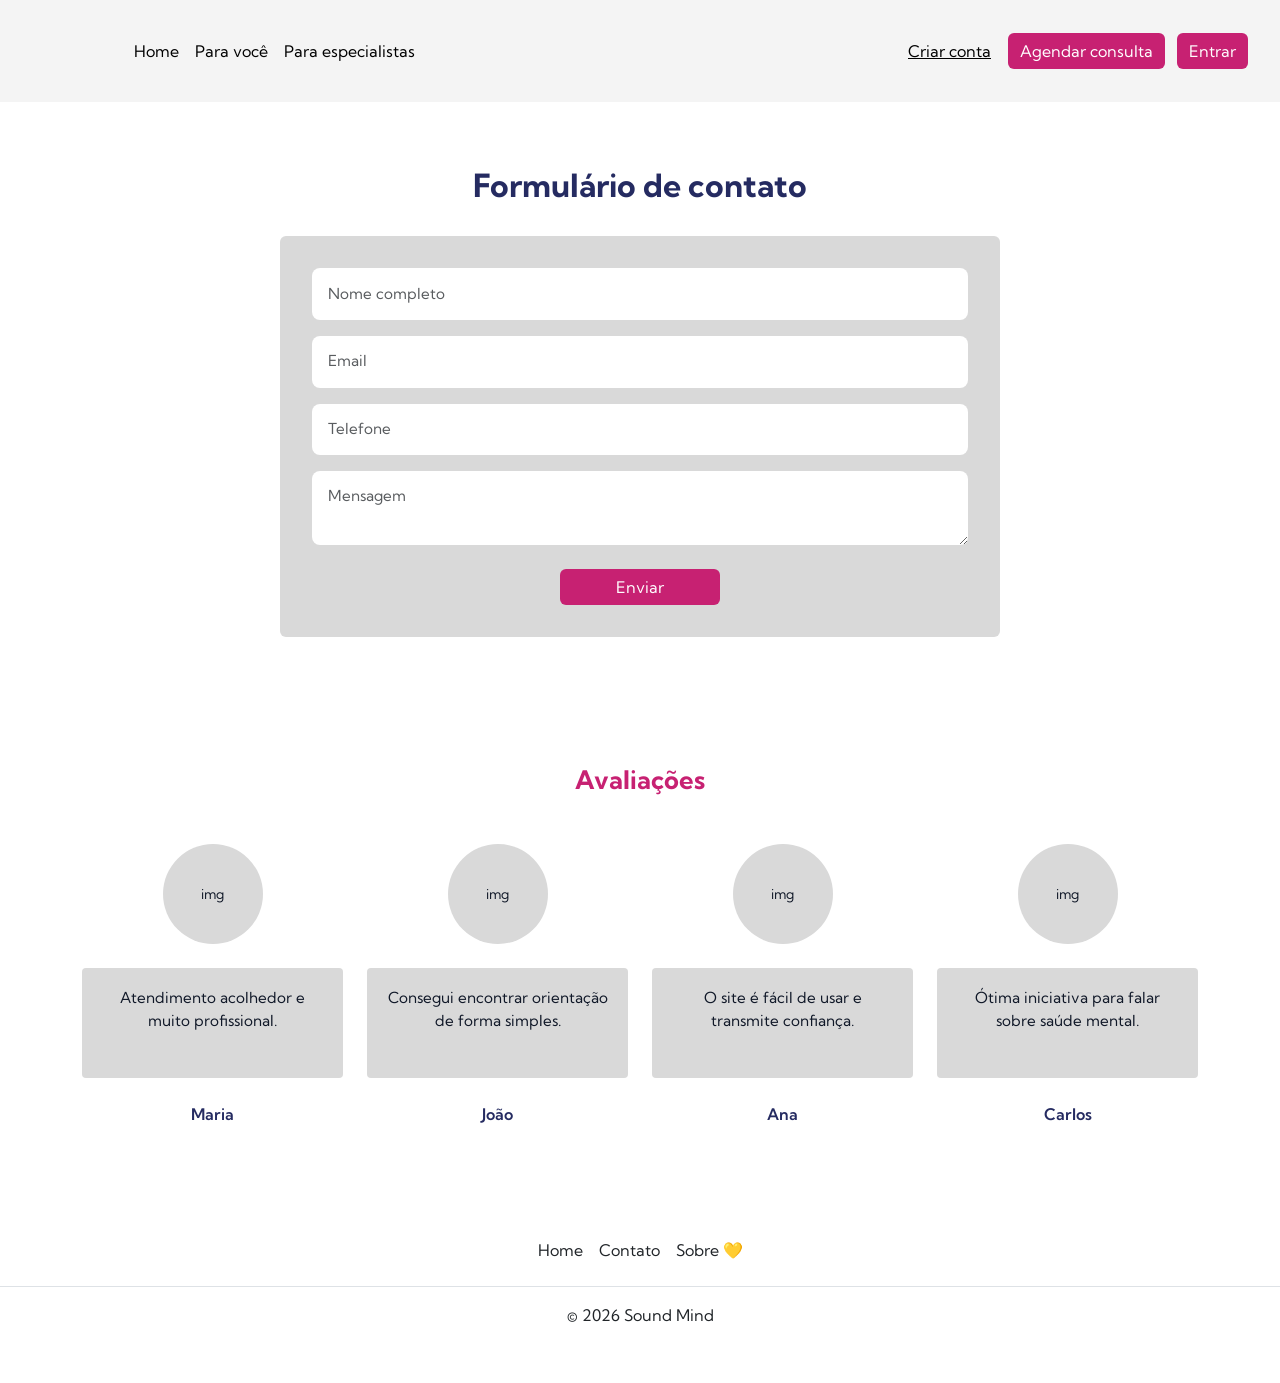
==== contato.html @ a95d84c9 "Adiciona e corrige caminho das imagens - header e index" ====
<!DOCTYPE html>
<html lang="pt-br">

<head>
    <meta charset="UTF-8">
    <meta name="viewport" content="width=device-width, initial-scale=1.0">
    <title>Contato | Sound Mind</title>

    <link rel="stylesheet" href="css/style.css">
    <link rel="stylesheet" href="css/reset-root.css">
    <link rel="stylesheet" href="css/media-queries.css" media="(max-width:1400px)">
    <link rel="preconnect" href="https://fonts.googleapis.com">
    <link rel="preconnect" href="https://fonts.gstatic.com" crossorigin>
    <link href="https://fonts.googleapis.com/css2?family=Kumbh+Sans:wght,YOPQ@100..900,300&display=swap"
        rel="stylesheet">

    <link href="https://cdn.jsdelivr.net/npm/bootstrap@5.3.8/dist/css/bootstrap.min.css" rel="stylesheet"
        integrity="sha384-sRIl4kxILFvY47J16cr9ZwB07vP4J8+LH7qKQnuqkuIAvNWLzeN8tE5YBujZqJLB" crossorigin="anonymous">
</head>

<body>

    <header class="p-0">
        <div>
            <nav class="d-block d-lg-none nav-mobile navbar navbar-expand-lg" aria-label="Eleventh navbar example">
                <div class="container-fluid">
                    <a href="/" class="d-flex align-items-center mb-2 mb-lg-0 text-dark ">
                        <svg class="bi me-2" width="110" height="72" role="img" aria-label="Bootstrap">
                            <use xlink:href="images\logo-sound-mind.svg"></use>
                        </svg>
                    </a>
                    <button class="navbar-toggler" type="button" data-bs-toggle="collapse"
                        data-bs-target="#navbarsExample09" aria-controls="navbarsExample09" aria-expanded="false"
                        aria-label="Toggle navigation">
                        <span class="navbar-toggler-icon"></span>
                    </button>
                    <div class="collapse navbar-collapse" id="navbarsExample09">
                        <ul class="navbar-nav me-auto mb-2 mb-lg-0">
                            <li class="nav-item">
                                <a class="nav-link active" aria-current="page" href="#">Home</a>
                            </li>
                            <li class="nav-item"><a class="nav-link" href="#">Para você</a></li>
                            <li class="nav-item">
                                <a class="nav-link" aria-disabled="true">Para
                                    especialistas</a>
                            </li>
                            <div class="navbar-nav g-5">
                                <li class="nav-item">
                                    <button class="nav-link">Criar conta
                                    </button>
                                </li>
                                <li class="nav-item">
                                    <button class="nav-link">Agendar consulta
                                    </button>
                                </li>
                                <li class="nav-item">
                                    <button class="nav-link">Entrar
                                    </button>
                                </li>
                            </div>

                        </ul>
                    </div>
                </div>
            </nav>
            <div class="nav-dsk p-2 justify-content-lg-start">
                <a href="/" class="d-flex align-items-center mb-2 mb-lg-0 text-dark text-decoration-underline">
                    <svg class="bi me-2" width="110" height="72" role="img" aria-label="Bootstrap">
                        <use xlink:href="images\logo-sound-mind.svg"></use>
                    </svg>
                </a>
                <ul class="nav col-12 col-lg-auto me-lg-auto mb-2 justify-content-center mb-md-0">
                    <li><a href="index.html" class="nav-link px-2 text-black link-custom">Home</a></li>
                    <li><a href="sobre.html" class="nav-link px-2 text-black link-custom">Para você</a></li>
                    <li><a href="perfil-profissional.html" class="nav-link px-2 text-black link-custom">Para
                            especialistas</a></li>
                </ul>
                <div class="text-end p-4">
                    <button type="button" class="btn btn-link text-black link-custom">Criar conta</button>
                    <button type="button" class="btn btn-primary me-2 btn-custom">
                        Agendar consulta
                    </button>
                    <button type="button" class="btn btn-primary btn-custom">Entrar</button>
                </div>
            </div>
        </div>
    </header>

    <main>

        <section id="formulario-contato" class="contato-section">
            <div class="container">

                <h1 class="titulo-contato">
                    Formulário de contato
                </h1>

                <div class="formulario-contato">
                    <form>
                        <input type="text" class="form-control" placeholder="Nome completo" required>

                        <input type="email" class="form-control" placeholder="Email" required>

                        <input type="tel" class="form-control" placeholder="Telefone">

                        <textarea class="form-control" placeholder="Mensagem" required></textarea>

                        <button type="submit" class="btn btn-primary btn-custom">
                            Enviar
                        </button>
                    </form>
                </div>

            </div>
        </section>

        <section class="avaliacoes-section">
            <div class="container">

                <h2 class="titulo-avaliacoes">
                    Avaliações
                </h2>

                <div class="row g-4">

                    <div class="col-12 col-md-6 col-lg-3">
                        <div class="avaliacao-card">
                            <div class="avaliacao-img">img</div>
                            <p>
                                Atendimento acolhedor e muito profissional.
                            </p>
                            <span>Maria</span>
                        </div>
                    </div>

                    <div class="col-12 col-md-6 col-lg-3">
                        <div class="avaliacao-card">
                            <div class="avaliacao-img">img</div>
                            <p>
                                Consegui encontrar orientação de forma simples.
                            </p>
                            <span>João</span>
                        </div>
                    </div>

                    <div class="col-12 col-md-6 col-lg-3">
                        <div class="avaliacao-card">
                            <div class="avaliacao-img">img</div>
                            <p>
                                O site é fácil de usar e transmite confiança.
                            </p>
                            <span>Ana</span>
                        </div>
                    </div>

                    <div class="col-12 col-md-6 col-lg-3">
                        <div class="avaliacao-card">
                            <div class="avaliacao-img">img</div>
                            <p>
                                Ótima iniciativa para falar sobre saúde mental.
                            </p>
                            <span>Carlos</span>
                        </div>
                    </div>

                </div>

            </div>
        </section>

    </main>

    <footer class="py-3 my-4">
        <ul class="nav justify-content-center border-bottom pb-3 mb-3">
            <li class="nav-item">
                <a href="index.html" class="nav-link px-2 text-dark">
                    Home
                </a>
            </li>

            <li class="nav-item">
                <a href="contato.html" class="nav-link px-2 text-dark">
                    Contato
                </a>
            </li>

            <li class="nav-item">
                <a href="sobre.html" class="nav-link px-2 text-dark">
                    Sobre 💛
                </a>
            </li>
        </ul>

        <p class="text-center text-dark">
            &copy; 2026 Sound Mind
        </p>
    </footer>

    <!-- não editar - bootstrap -->
    <script src="https://cdn.jsdelivr.net/npm/bootstrap@5.3.8/dist/js/bootstrap.bundle.min.js"
        integrity="sha384-FKyoEForCGlyvwx9Hj09JcYn3nv7wiPVlz7YYwJrWVcXK/BmnVDxM+D2scQbITxI"
        crossorigin="anonymous"></script>

</body>

</html>
---- css/style.css ----
@import "reset-root.css";

/* INICIO HEADER */

header{
  background-color: var(--cor-fundo);
}

.nav-mobile{
  position: none !important;
  background-color: var(--cor-fundo);

}

.nav-dsk{
  display: flex;
  flex-direction: row;
  flex-wrap: wrap;
  align-items: center;
}
.link-custom:hover{
  color: var(--cor-principal) !important;
  font-weight:500;
  transition: color 0.3s ease-in-out;
  transform: 0.3s ease-in-out;
}

.btn-custom {
  background-color: var(--cor-principal) !important;
  border: var(--cor-principal) !important;
}

.btn-custom:hover{
  background-color: var(--cor-destaque) !important;
}

/* FIM HEADER */

/* INICIO BANNER - INDEX */

.banner-custom{
  background-color: var(--cor-fundo) !important;
}
.banner-custom-text{
  margin-top: 15rem;
  margin-left: 15rem;
}

#image-banner-custom-pequena{
  display: none ;
}

#image-banner-custom-media{
  display: none;
}
 #image-banner-custom{
   margin-right: 5rem;
}

.banner-custom-dsk{
  display: flex;
  flex-direction: column;
  align-items: center;
}
.banner-custom-p{
  display: none;
}


#image-banner-custom{
    width:750px;
    height: 690px;
}

/* m - 529 e 524 */
/* p - 314 e 309 */
/* variação proporcional 38 e 26 */


/* FIM BANNER - INDEX */

/* INICIO FILTROS - INDEX */

.h2-filter-custom{
  color: var(--cor-destaque);

}
.filter-custom{
  color: var(--cor-texto) !important;
}

.filter-custom-fxetaria{
  margin-left: 46%;
  color: var(--cor-destaque);
}

/* FIM FILTROS - INDEX */

/* INÍCIO CARROSSEL - INDEX */

.card-custom{
    border-style: none !important;
}

.carrossel-bloco{
    display: flex;
    flex-direction: row;
    justify-content: center;
    gap: 4rem;
}

.carrossel-custom{
  width: 95% !important;
  position: relative !important;
}
.carousel-control-prev-icon {
  position: absolute;
  background-image: url("data:image/svg+xml,%3csvg xmlns='http://www.w3.org/2000/svg' viewBox='0 0 16 16' fill='%252B61'%3e%3cpath d='M11.354 1.646a.5.5 0 0 1 0 .708L5.707 8l5.647 5.646a.5.5 0 0 1-.708.708l-6-6a.5.5 0 0 1 0-.708l6-6a.5.5 0 0 1 .708 0z'/%3e%3c/svg%3e")!important;
}

.carousel-control-prev{
  width: 2.5rem !important;
  top:50%!important;
  height: 2.5rem!important;
}

.carousel-control-next{
  width: 2.5rem !important;
  top:50%!important;
  height: 2.5rem!important;
}

.carousel-control-next-icon {
  position: absolute;
  background-image: url("data:image/svg+xml,%3csvg xmlns='http://www.w3.org/2000/svg' viewBox='0 0 16 16' fill='%252B61'%3e%3cpath d='M4.646 1.646a.5.5 0 0 1 .708 0l6 6a.5.5 0 0 1 0 .708l-6 6a.5.5 0 0 1-.708-.708L10.293 8 4.646 2.354a.5.5 0 0 1 0-.708z'/%3e%3c/svg%3e") !important;
}

/* FIM CARROSSEL - INDEX */

/* Página Contato */

.contato-section {
    padding: 4rem 1rem;
    background-color: #ffffff;
}

.titulo-contato {
    text-align: center;
    font-size: 1.8rem;
    font-weight: 700;
    color: var(--cor-escura);
    margin-bottom: 2rem;
}

.formulario-contato {
    max-width: 720px;
    margin: 0 auto;
    background-color: #d9d9d9;
    padding: 2rem;
    border-radius: 6px;
}

.formulario-contato form {
    display: flex;
    flex-direction: column;
    gap: 1rem;
}

.formulario-contato .form-control {
    border: none;
    border-radius: 8px;
    padding: 0.9rem 1rem;
    font-size: 0.95rem;
}

.formulario-contato textarea {
    min-height: 140px;
    resize: vertical;
}

.formulario-contato button {
    align-self: center;
    min-width: 160px;
    margin-top: 0.5rem;
}

.avaliacoes-section {
    padding: 4rem 1rem;
    background-color: #ffffff;
}

.titulo-avaliacoes {
    text-align: center;
    font-size: 1.6rem;
    font-weight: 700;
    color: var(--cor-principal);
    margin-bottom: 3rem;
}

.avaliacao-card {
    text-align: center;
    height: 100%;
}

.avaliacao-img {
    width: 100px;
    height: 100px;
    background-color: #d9d9d9;
    border-radius: 50%;
    margin: 0 auto 1.5rem;
    display: flex;
    align-items: center;
    justify-content: center;
    font-size: 0.85rem;
    color: var(--cor-texto);
}

.avaliacao-card p {
    background-color: #d9d9d9;
    padding: 1.2rem;
    border-radius: 4px;
    color: var(--cor-texto);
    min-height: 110px;
    font-size: 0.95rem;
}

.avaliacao-card span {
    display: inline-block;
    margin-top: 0.5rem;
    font-weight: 600;
    color: var(--cor-escura);
}
---- css/media-queries.css ----
@import "style.css";
@import "reset-root.css";


/* 1400*/
@media (max-width: 87.5em) {
    #image-banner-custom {
        margin-right: 2rem;

    }

    .banner-custom-text {

        margin-left: 5rem;
    }

}


/* 1310 */
@media (max-width: 81.9em) {
    .card-1 {
        display: none !important;
    }
}

/* 1086 */
@media (max-width:67.9em) {
    h1 {
        text-align: start;
    }

    #image-banner-custom {
        width: 650px;
        height: 690px
    }

    #image-banner-custom {
        margin-right: 0;

    }

    .banner-custom-text {
        margin-left: 0.5rem;
    }

}


/* 1000 */
@media (max-width:62.5em) {
    #image-banner-custom-media {
        display: inline;
        width: 567px;
        height: 535px;
        margin-bottom: 0 !important;
    }

    #image-banner-custom {
        display: none;
    }

    h1 {
        text-align: center;
        font-size: 1.75rem !important;
    }

}

/* 992 */
@media (max-width:62em) {
    .nav-mobile {
        position: none !important;
        display: flex;
        width: 100% !important;

    }
}


/* 991 */
@media (max-width:61.9375em) {
    .nav-dsk {
        display: none !important;
    }


}

/* 860px */
@media (max-width: 53.8em) {
    #filter-custom-profissionais {
        display: flex;
        flex-direction: row;
        flex-wrap: wrap;
        align-items: center;
        width: 95%;
    }

    .filter-custom-fxetaria {
        margin-left: 43%;

    }
}

/* 810 */
@media (max-width:52.6em) {
    .card-2 {
        display: none !important;
    }

}

/* 768 */
@media (max-width:48em) {
    #image-banner-custom-pequena {
        /* display: none; */
        display: flex;
        align-items: center;
        width: 315px;
        height: 305px;
        margin: 0;
        position: none !important;
    }

    h1 {
        font-size: 1.50rem !important;
        order: 0;
    }

    #image-custom-p {
        margin-top: 100% !;
        order: 1
    }

    #image-banner-custom-media {
        display: none !important;
    }

    .banner-custom {
        background-color: var(--cor-fundo) !important;
        display: flex !important;
        flex-direction: row !important;
        justify-content: center;
        position: none !important;
        align-items: center !important;
        margin: 0;
    }

    .banner-custom-text {
        margin-top: 0;
        margin-left: 0;
        position: none !important;
        display: table;

    }

    .banner-custom-dsk {
        display: none;
    }

    .section-banner-custom {
        text-align: center !important;
        display: flex !important;
        flex-flow: column wrap !important;
        align-items: center !important;
        position: none !important;
        gap: 40px
    }

}

/* 460 */
@media (max-width: 28.8em) {
    .filter-fxetaria {
        display: flex;
        flex-direction: row;
        flex-wrap: wrap;
        align-items: center;
        justify-content: center;

    }

    .filter-custom-fxetaria {
        margin-left: 35%;

    }

}

@media (max-width: 768px) {
    .contato-section {
        padding: 3rem 1rem;
    }

    .titulo-contato {
        font-size: 1.5rem;
    }

    .formulario-contato {
        padding: 1.5rem;
    }

    .avaliacoes-section {
        padding: 3rem 1rem;
    }

    .titulo-avaliacoes {
        font-size: 1.4rem;
        margin-bottom: 2rem;
    }
}
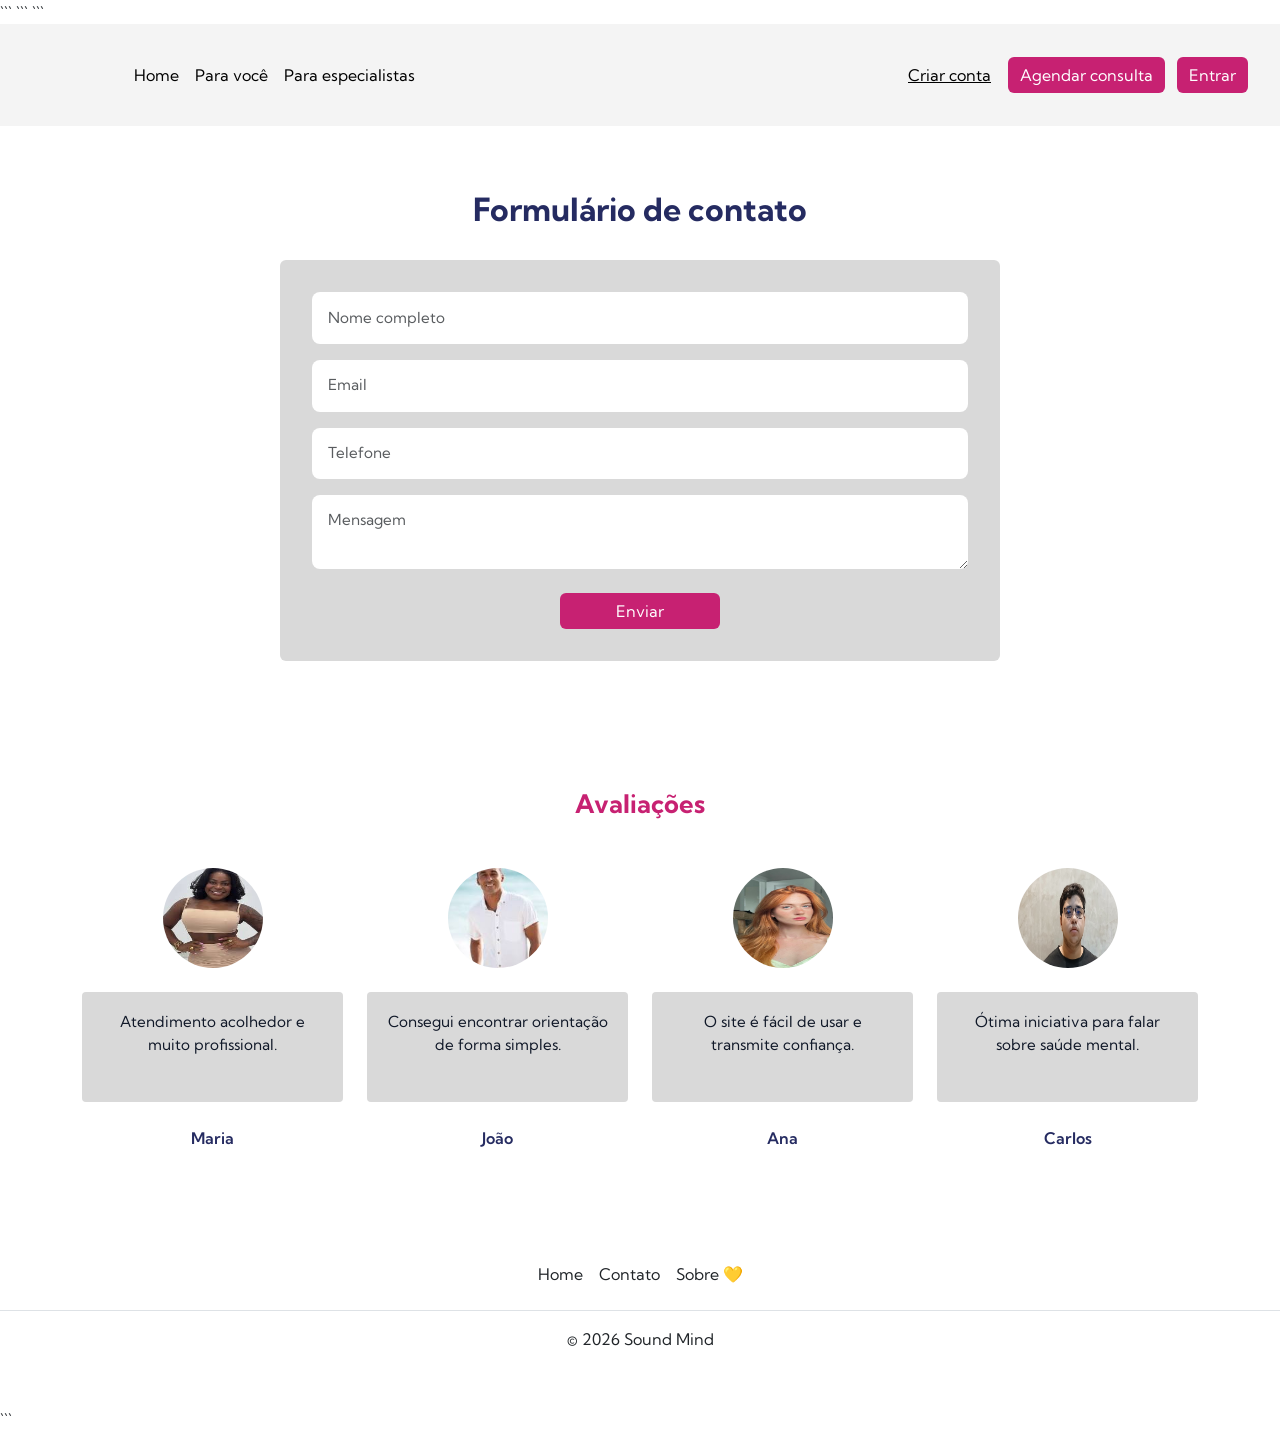
==== commit 91f814fc: "imagens de avaliadores" ====
--- a/contato.html
+++ b/contato.html
@@ -1,4 +1,5 @@
 <!DOCTYPE html>
+
 <html lang="pt-br">
 
 <head>
@@ -6,201 +7,206 @@
     <meta name="viewport" content="width=device-width, initial-scale=1.0">
     <title>Contato | Sound Mind</title>
 
-    <link rel="stylesheet" href="css/style.css">
-    <link rel="stylesheet" href="css/reset-root.css">
-    <link rel="stylesheet" href="css/media-queries.css" media="(max-width:1400px)">
-    <link rel="preconnect" href="https://fonts.googleapis.com">
-    <link rel="preconnect" href="https://fonts.gstatic.com" crossorigin>
-    <link href="https://fonts.googleapis.com/css2?family=Kumbh+Sans:wght,YOPQ@100..900,300&display=swap"
-        rel="stylesheet">
-
-    <link href="https://cdn.jsdelivr.net/npm/bootstrap@5.3.8/dist/css/bootstrap.min.css" rel="stylesheet"
-        integrity="sha384-sRIl4kxILFvY47J16cr9ZwB07vP4J8+LH7qKQnuqkuIAvNWLzeN8tE5YBujZqJLB" crossorigin="anonymous">
+```
+<link rel="stylesheet" href="css/style.css">
+<link rel="stylesheet" href="css/reset-root.css">
+<link rel="stylesheet" href="css/media-queries.css" media="(max-width:1400px)">
+<link rel="preconnect" href="https://fonts.googleapis.com">
+<link rel="preconnect" href="https://fonts.gstatic.com" crossorigin>
+<link href="https://fonts.googleapis.com/css2?family=Kumbh+Sans:wght,YOPQ@100..900,300&display=swap"
+    rel="stylesheet">
+
+<link href="https://cdn.jsdelivr.net/npm/bootstrap@5.3.8/dist/css/bootstrap.min.css" rel="stylesheet"
+    integrity="sha384-sRIl4kxILFvY47J16cr9ZwB07vP4J8+LH7qKQnuqkuIAvNWLzeN8tE5YBujZqJLB" crossorigin="anonymous">
+```
+
 </head>
 
 <body>
 
-    <header class="p-0">
-        <div>
-            <nav class="d-block d-lg-none nav-mobile navbar navbar-expand-lg" aria-label="Eleventh navbar example">
-                <div class="container-fluid">
-                    <a href="/" class="d-flex align-items-center mb-2 mb-lg-0 text-dark ">
-                        <svg class="bi me-2" width="110" height="72" role="img" aria-label="Bootstrap">
-                            <use xlink:href="images\logo-sound-mind.svg"></use>
-                        </svg>
-                    </a>
-                    <button class="navbar-toggler" type="button" data-bs-toggle="collapse"
-                        data-bs-target="#navbarsExample09" aria-controls="navbarsExample09" aria-expanded="false"
-                        aria-label="Toggle navigation">
-                        <span class="navbar-toggler-icon"></span>
-                    </button>
-                    <div class="collapse navbar-collapse" id="navbarsExample09">
-                        <ul class="navbar-nav me-auto mb-2 mb-lg-0">
-                            <li class="nav-item">
-                                <a class="nav-link active" aria-current="page" href="#">Home</a>
-                            </li>
-                            <li class="nav-item"><a class="nav-link" href="#">Para você</a></li>
-                            <li class="nav-item">
-                                <a class="nav-link" aria-disabled="true">Para
-                                    especialistas</a>
-                            </li>
-                            <div class="navbar-nav g-5">
-                                <li class="nav-item">
-                                    <button class="nav-link">Criar conta
-                                    </button>
-                                </li>
-                                <li class="nav-item">
-                                    <button class="nav-link">Agendar consulta
-                                    </button>
-                                </li>
-                                <li class="nav-item">
-                                    <button class="nav-link">Entrar
-                                    </button>
-                                </li>
-                            </div>
-
-                        </ul>
-                    </div>
-                </div>
-            </nav>
-            <div class="nav-dsk p-2 justify-content-lg-start">
-                <a href="/" class="d-flex align-items-center mb-2 mb-lg-0 text-dark text-decoration-underline">
+```
+<header class="p-0">
+    <div>
+        <nav class="d-block d-lg-none nav-mobile navbar navbar-expand-lg" aria-label="Eleventh navbar example">
+            <div class="container-fluid">
+                <a href="index.html" class="d-flex align-items-center mb-2 mb-lg-0 text-dark ">
                     <svg class="bi me-2" width="110" height="72" role="img" aria-label="Bootstrap">
                         <use xlink:href="images\logo-sound-mind.svg"></use>
                     </svg>
                 </a>
-                <ul class="nav col-12 col-lg-auto me-lg-auto mb-2 justify-content-center mb-md-0">
-                    <li><a href="index.html" class="nav-link px-2 text-black link-custom">Home</a></li>
-                    <li><a href="sobre.html" class="nav-link px-2 text-black link-custom">Para você</a></li>
-                    <li><a href="perfil-profissional.html" class="nav-link px-2 text-black link-custom">Para
-                            especialistas</a></li>
-                </ul>
-                <div class="text-end p-4">
-                    <button type="button" class="btn btn-link text-black link-custom">Criar conta</button>
-                    <button type="button" class="btn btn-primary me-2 btn-custom">
-                        Agendar consulta
+                <button class="navbar-toggler" type="button" data-bs-toggle="collapse"
+                    data-bs-target="#navbarsExample09" aria-controls="navbarsExample09" aria-expanded="false"
+                    aria-label="Toggle navigation">
+                    <span class="navbar-toggler-icon"></span>
+                </button>
+                <div class="collapse navbar-collapse" id="navbarsExample09">
+                    <ul class="navbar-nav me-auto mb-2 mb-lg-0">
+                        <li class="nav-item">
+                            <a class="nav-link active" aria-current="page" href="#">Home</a>
+                        </li>
+                        <li class="nav-item"><a class="nav-link" href="#">Para você</a></li>
+                        <li class="nav-item">
+                            <a class="nav-link" aria-disabled="true">Para
+                                especialistas</a>
+                        </li>
+                        <div class="navbar-nav g-5">
+                            <li class="nav-item">
+                                <button class="nav-link">Criar conta
+                                </button>
+                            </li>
+                            <li class="nav-item">
+                                <button class="nav-link">Agendar consulta
+                                </button>
+                            </li>
+                            <li class="nav-item">
+                                <button class="nav-link">Entrar
+                                </button>
+                            </li>
+                        </div>
+
+                    </ul>
+                </div>
+            </div>
+        </nav>
+        <div class="nav-dsk p-2 justify-content-lg-start">
+            <a href="index.html" class="d-flex align-items-center mb-2 mb-lg-0 text-dark text-decoration-underline">
+                <svg class="bi me-2" width="110" height="72" role="img" aria-label="Bootstrap">
+                    <use xlink:href="images\logo-sound-mind.svg"></use>
+                </svg>
+            </a>
+            <ul class="nav col-12 col-lg-auto me-lg-auto mb-2 justify-content-center mb-md-0">
+                <li><a href="index.html" class="nav-link px-2 text-black link-custom">Home</a></li>
+                <li><a href="sobre.html" class="nav-link px-2 text-black link-custom">Para você</a></li>
+                <li><a href="perfil-profissional.html" class="nav-link px-2 text-black link-custom">Para
+                        especialistas</a></li>
+            </ul>
+            <div class="text-end p-4">
+                <button type="button" class="btn btn-link text-black link-custom">Criar conta</button>
+                <button type="button" class="btn btn-primary me-2 btn-custom">
+                    Agendar consulta
+                </button>
+                <button type="button" class="btn btn-primary btn-custom">Entrar</button>
+            </div>
+        </div>
+    </div>
+</header>
+
+<main>
+
+    <section id="formulario-contato" class="contato-section">
+        <div class="container">
+
+            <h1 class="titulo-contato">
+                Formulário de contato
+            </h1>
+
+            <div class="formulario-contato">
+                <form>
+                    <input type="text" class="form-control" placeholder="Nome completo" required>
+
+                    <input type="email" class="form-control" placeholder="Email" required>
+
+                    <input type="tel" class="form-control" placeholder="Telefone">
+
+                    <textarea class="form-control" placeholder="Mensagem" required></textarea>
+
+                    <button type="submit" class="btn btn-primary btn-custom">
+                        Enviar
                     </button>
-                    <button type="button" class="btn btn-primary btn-custom">Entrar</button>
-                </div>
-            </div>
+                </form>
+            </div>
+
         </div>
-    </header>
-
-    <main>
-
-        <section id="formulario-contato" class="contato-section">
-            <div class="container">
-
-                <h1 class="titulo-contato">
-                    Formulário de contato
-                </h1>
-
-                <div class="formulario-contato">
-                    <form>
-                        <input type="text" class="form-control" placeholder="Nome completo" required>
-
-                        <input type="email" class="form-control" placeholder="Email" required>
-
-                        <input type="tel" class="form-control" placeholder="Telefone">
-
-                        <textarea class="form-control" placeholder="Mensagem" required></textarea>
-
-                        <button type="submit" class="btn btn-primary btn-custom">
-                            Enviar
-                        </button>
-                    </form>
-                </div>
-
-            </div>
-        </section>
-
-        <section class="avaliacoes-section">
-            <div class="container">
-
-                <h2 class="titulo-avaliacoes">
-                    Avaliações
-                </h2>
-
-                <div class="row g-4">
-
-                    <div class="col-12 col-md-6 col-lg-3">
-                        <div class="avaliacao-card">
-                            <div class="avaliacao-img">img</div>
-                            <p>
-                                Atendimento acolhedor e muito profissional.
-                            </p>
-                            <span>Maria</span>
-                        </div>
-                    </div>
-
-                    <div class="col-12 col-md-6 col-lg-3">
-                        <div class="avaliacao-card">
-                            <div class="avaliacao-img">img</div>
-                            <p>
-                                Consegui encontrar orientação de forma simples.
-                            </p>
-                            <span>João</span>
-                        </div>
-                    </div>
-
-                    <div class="col-12 col-md-6 col-lg-3">
-                        <div class="avaliacao-card">
-                            <div class="avaliacao-img">img</div>
-                            <p>
-                                O site é fácil de usar e transmite confiança.
-                            </p>
-                            <span>Ana</span>
-                        </div>
-                    </div>
-
-                    <div class="col-12 col-md-6 col-lg-3">
-                        <div class="avaliacao-card">
-                            <div class="avaliacao-img">img</div>
-                            <p>
-                                Ótima iniciativa para falar sobre saúde mental.
-                            </p>
-                            <span>Carlos</span>
-                        </div>
-                    </div>
-
-                </div>
-
-            </div>
-        </section>
-
-    </main>
-
-    <footer class="py-3 my-4">
-        <ul class="nav justify-content-center border-bottom pb-3 mb-3">
-            <li class="nav-item">
-                <a href="index.html" class="nav-link px-2 text-dark">
-                    Home
-                </a>
-            </li>
-
-            <li class="nav-item">
-                <a href="contato.html" class="nav-link px-2 text-dark">
-                    Contato
-                </a>
-            </li>
-
-            <li class="nav-item">
-                <a href="sobre.html" class="nav-link px-2 text-dark">
-                    Sobre 💛
-                </a>
-            </li>
-        </ul>
-
-        <p class="text-center text-dark">
-            &copy; 2026 Sound Mind
-        </p>
-    </footer>
-
-    <!-- não editar - bootstrap -->
-    <script src="https://cdn.jsdelivr.net/npm/bootstrap@5.3.8/dist/js/bootstrap.bundle.min.js"
-        integrity="sha384-FKyoEForCGlyvwx9Hj09JcYn3nv7wiPVlz7YYwJrWVcXK/BmnVDxM+D2scQbITxI"
-        crossorigin="anonymous"></script>
+    </section>
+
+    <section class="avaliacoes-section">
+        <div class="container">
+
+            <h2 class="titulo-avaliacoes">
+                Avaliações
+            </h2>
+
+            <div class="row g-4">
+
+                <div class="col-12 col-md-6 col-lg-3">
+                    <div class="avaliacao-card">
+                        <img src="images/maria.jpg" alt="Foto de Maria" class="avaliacao-img">
+                        <p>
+                            Atendimento acolhedor e muito profissional.
+                        </p>
+                        <span>Maria</span>
+                    </div>
+                </div>
+
+                <div class="col-12 col-md-6 col-lg-3">
+                    <div class="avaliacao-card">
+                        <img src="images/joao.jpg" alt="Foto de João" class="avaliacao-img">
+                        <p>
+                            Consegui encontrar orientação de forma simples.
+                        </p>
+                        <span>João</span>
+                    </div>
+                </div>
+
+                <div class="col-12 col-md-6 col-lg-3">
+                    <div class="avaliacao-card">
+                        <img src="images/ana.jpg" alt="Foto de Ana" class="avaliacao-img">
+                        <p>
+                            O site é fácil de usar e transmite confiança.
+                        </p>
+                        <span>Ana</span>
+                    </div>
+                </div>
+
+                <div class="col-12 col-md-6 col-lg-3">
+                    <div class="avaliacao-card">
+                        <img src="images/carlos.jpg" alt="Foto de Carlos" class="avaliacao-img">
+                        <p>
+                            Ótima iniciativa para falar sobre saúde mental.
+                        </p>
+                        <span>Carlos</span>
+                    </div>
+                </div>
+
+            </div>
+
+        </div>
+    </section>
+
+</main>
+
+<footer class="py-3 my-4">
+    <ul class="nav justify-content-center border-bottom pb-3 mb-3">
+        <li class="nav-item">
+            <a href="index.html" class="nav-link px-2 text-dark">
+                Home
+            </a>
+        </li>
+
+        <li class="nav-item">
+            <a href="contato.html" class="nav-link px-2 text-dark">
+                Contato
+            </a>
+        </li>
+
+        <li class="nav-item">
+            <a href="sobre.html" class="nav-link px-2 text-dark">
+                Sobre 💛
+            </a>
+        </li>
+    </ul>
+
+    <p class="text-center text-dark">
+        &copy; 2026 Sound Mind
+    </p>
+</footer>
+
+<!-- não editar - bootstrap -->
+<script src="https://cdn.jsdelivr.net/npm/bootstrap@5.3.8/dist/js/bootstrap.bundle.min.js"
+    integrity="sha384-FKyoEForCGlyvwx9Hj09JcYn3nv7wiPVlz7YYwJrWVcXK/BmnVDxM+D2scQbITxI"
+    crossorigin="anonymous"></script>
+```
 
 </body>
 
-</html>+</html>
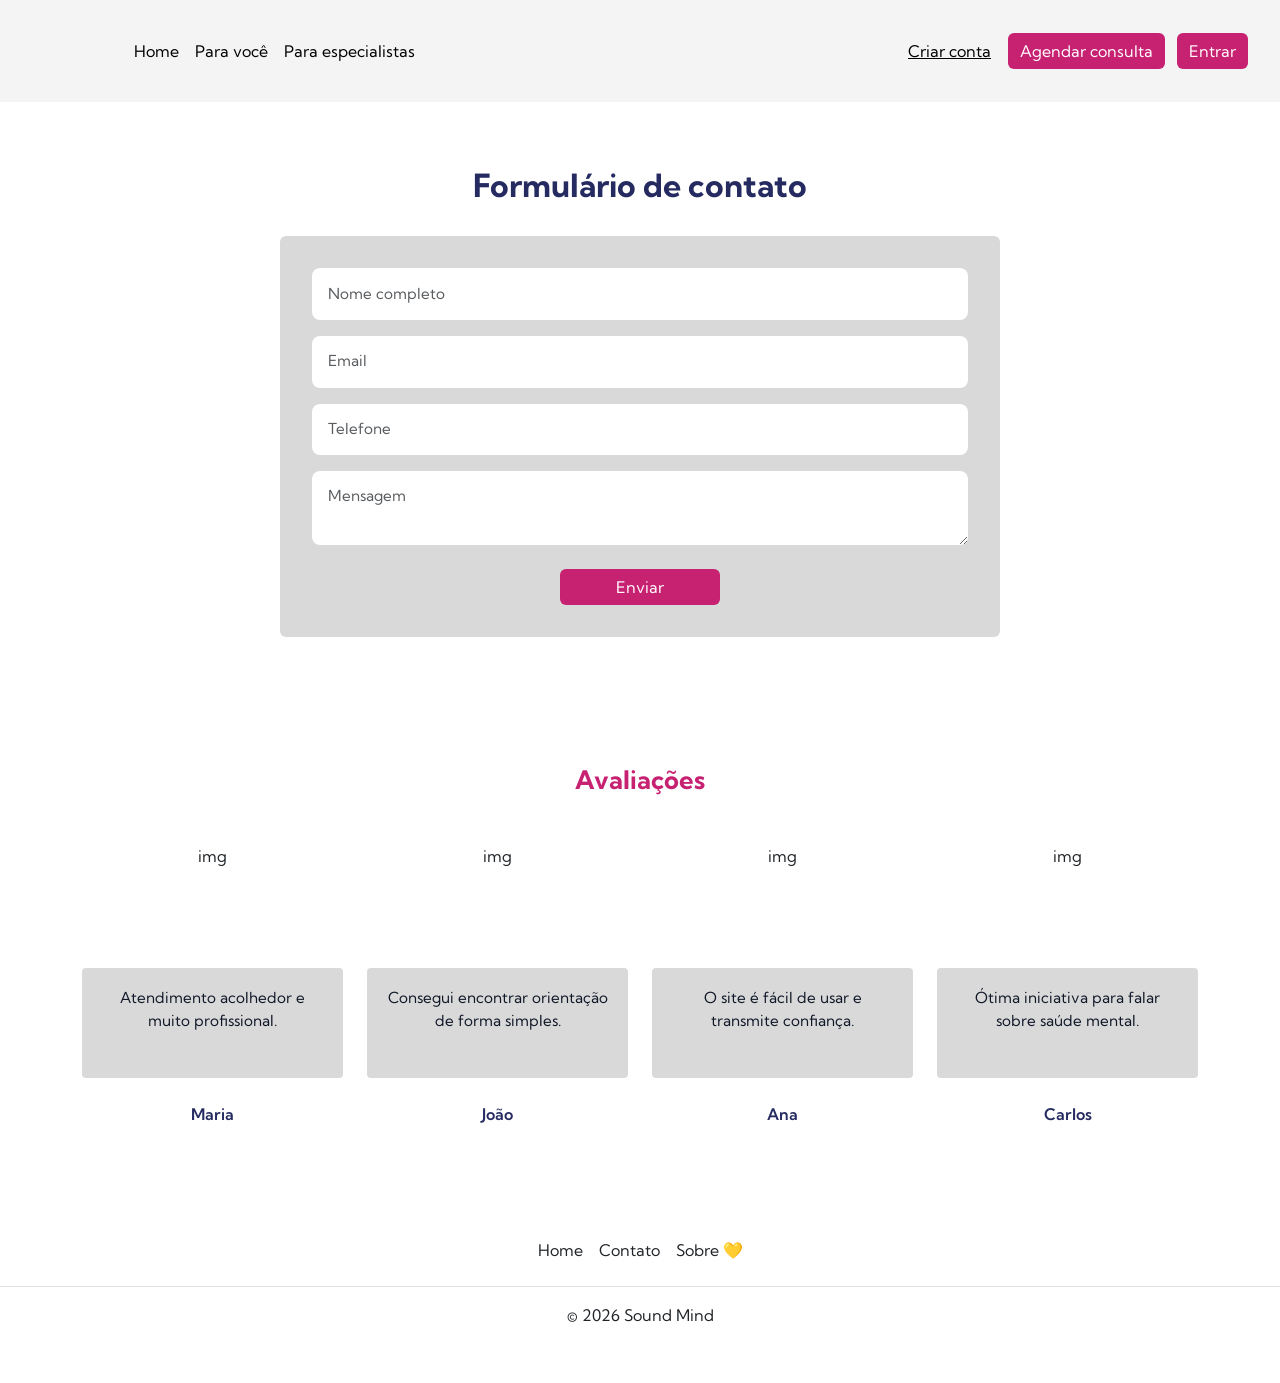
==== commit 9b081f6b: "Adiciona alt nas imagens - index" ====
--- a/contato.html
+++ b/contato.html
@@ -1,5 +1,4 @@
 <!DOCTYPE html>
-
 <html lang="pt-br">
 
 <head>
@@ -7,206 +6,200 @@
     <meta name="viewport" content="width=device-width, initial-scale=1.0">
     <title>Contato | Sound Mind</title>
 
-```
-<link rel="stylesheet" href="css/style.css">
-<link rel="stylesheet" href="css/reset-root.css">
-<link rel="stylesheet" href="css/media-queries.css" media="(max-width:1400px)">
-<link rel="preconnect" href="https://fonts.googleapis.com">
-<link rel="preconnect" href="https://fonts.gstatic.com" crossorigin>
-<link href="https://fonts.googleapis.com/css2?family=Kumbh+Sans:wght,YOPQ@100..900,300&display=swap"
-    rel="stylesheet">
-
-<link href="https://cdn.jsdelivr.net/npm/bootstrap@5.3.8/dist/css/bootstrap.min.css" rel="stylesheet"
-    integrity="sha384-sRIl4kxILFvY47J16cr9ZwB07vP4J8+LH7qKQnuqkuIAvNWLzeN8tE5YBujZqJLB" crossorigin="anonymous">
-```
-
+    <link rel="stylesheet" href="css/style.css">
+    <link rel="stylesheet" href="css/media-queries.css" media="(max-width:1400px)">
+    <link rel="preconnect" href="https://fonts.googleapis.com">
+    <link rel="preconnect" href="https://fonts.gstatic.com" crossorigin>
+    <link href="https://fonts.googleapis.com/css2?family=Kumbh+Sans:wght,YOPQ@100..900,300&display=swap"
+        rel="stylesheet">
+
+    <link href="https://cdn.jsdelivr.net/npm/bootstrap@5.3.8/dist/css/bootstrap.min.css" rel="stylesheet"
+        integrity="sha384-sRIl4kxILFvY47J16cr9ZwB07vP4J8+LH7qKQnuqkuIAvNWLzeN8tE5YBujZqJLB" crossorigin="anonymous">
 </head>
 
 <body>
 
-```
-<header class="p-0">
-    <div>
-        <nav class="d-block d-lg-none nav-mobile navbar navbar-expand-lg" aria-label="Eleventh navbar example">
-            <div class="container-fluid">
-                <a href="index.html" class="d-flex align-items-center mb-2 mb-lg-0 text-dark ">
+    <header class="p-0">
+        <div>
+            <nav class="d-block d-lg-none nav-mobile navbar navbar-expand-lg" aria-label="Eleventh navbar example">
+                <div class="container-fluid">
+                    <a href="index.html" class="d-flex align-items-center mb-2 mb-lg-0 text-dark ">
+                        <svg class="bi me-2" width="110" height="72" role="img" aria-label="Bootstrap">
+                            <use xlink:href="images\logo-sound-mind.svg"></use>
+                        </svg>
+                    </a>
+                    <button class="navbar-toggler" type="button" data-bs-toggle="collapse"
+                        data-bs-target="#navbarsExample09" aria-controls="navbarsExample09" aria-expanded="false"
+                        aria-label="Toggle navigation">
+                        <span class="navbar-toggler-icon"></span>
+                    </button>
+                    <div class="collapse navbar-collapse" id="navbarsExample09">
+                        <ul class="navbar-nav me-auto mb-2 mb-lg-0">
+                            <li class="nav-item">
+                                <a class="nav-link active" aria-current="page" href="#">Home</a>
+                            </li>
+                            <li class="nav-item"><a class="nav-link" href="#">Para você</a></li>
+                            <li class="nav-item">
+                                <a class="nav-link" aria-disabled="true">Para
+                                    especialistas</a>
+                            </li>
+                            <div class="navbar-nav g-5">
+                                <li class="nav-item">
+                                    <button class="nav-link">Criar conta
+                                    </button>
+                                </li>
+                                <li class="nav-item">
+                                    <button class="nav-link">Agendar consulta
+                                    </button>
+                                </li>
+                                <li class="nav-item">
+                                    <button class="nav-link">Entrar
+                                    </button>
+                                </li>
+                            </div>
+
+                        </ul>
+                    </div>
+                </div>
+            </nav>
+            <div class="nav-dsk p-2 justify-content-lg-start">
+                <a href="index.html" class="d-flex align-items-center mb-2 mb-lg-0 text-dark text-decoration-underline">
                     <svg class="bi me-2" width="110" height="72" role="img" aria-label="Bootstrap">
                         <use xlink:href="images\logo-sound-mind.svg"></use>
                     </svg>
                 </a>
-                <button class="navbar-toggler" type="button" data-bs-toggle="collapse"
-                    data-bs-target="#navbarsExample09" aria-controls="navbarsExample09" aria-expanded="false"
-                    aria-label="Toggle navigation">
-                    <span class="navbar-toggler-icon"></span>
-                </button>
-                <div class="collapse navbar-collapse" id="navbarsExample09">
-                    <ul class="navbar-nav me-auto mb-2 mb-lg-0">
-                        <li class="nav-item">
-                            <a class="nav-link active" aria-current="page" href="#">Home</a>
-                        </li>
-                        <li class="nav-item"><a class="nav-link" href="#">Para você</a></li>
-                        <li class="nav-item">
-                            <a class="nav-link" aria-disabled="true">Para
-                                especialistas</a>
-                        </li>
-                        <div class="navbar-nav g-5">
-                            <li class="nav-item">
-                                <button class="nav-link">Criar conta
-                                </button>
-                            </li>
-                            <li class="nav-item">
-                                <button class="nav-link">Agendar consulta
-                                </button>
-                            </li>
-                            <li class="nav-item">
-                                <button class="nav-link">Entrar
-                                </button>
-                            </li>
-                        </div>
-
-                    </ul>
-                </div>
-            </div>
-        </nav>
-        <div class="nav-dsk p-2 justify-content-lg-start">
-            <a href="index.html" class="d-flex align-items-center mb-2 mb-lg-0 text-dark text-decoration-underline">
-                <svg class="bi me-2" width="110" height="72" role="img" aria-label="Bootstrap">
-                    <use xlink:href="images\logo-sound-mind.svg"></use>
-                </svg>
-            </a>
-            <ul class="nav col-12 col-lg-auto me-lg-auto mb-2 justify-content-center mb-md-0">
-                <li><a href="index.html" class="nav-link px-2 text-black link-custom">Home</a></li>
-                <li><a href="sobre.html" class="nav-link px-2 text-black link-custom">Para você</a></li>
-                <li><a href="perfil-profissional.html" class="nav-link px-2 text-black link-custom">Para
-                        especialistas</a></li>
-            </ul>
-            <div class="text-end p-4">
-                <button type="button" class="btn btn-link text-black link-custom">Criar conta</button>
-                <button type="button" class="btn btn-primary me-2 btn-custom">
-                    Agendar consulta
-                </button>
-                <button type="button" class="btn btn-primary btn-custom">Entrar</button>
+                <ul class="nav col-12 col-lg-auto me-lg-auto mb-2 justify-content-center mb-md-0">
+                    <li><a href="index.html" class="nav-link px-2 text-black link-custom">Home</a></li>
+                    <li><a href="sobre.html" class="nav-link px-2 text-black link-custom">Para você</a></li>
+                    <li><a href="perfil-profissional.html" class="nav-link px-2 text-black link-custom">Para
+                            especialistas</a></li>
+                </ul>
+                <div class="text-end p-4">
+                    <button type="button" class="btn btn-link text-black link-custom">Criar conta</button>
+                    <button type="button" class="btn btn-primary me-2 btn-custom">
+                        Agendar consulta
+                    </button>
+                    <button type="button" class="btn btn-primary btn-custom">Entrar</button>
+                </div>
             </div>
         </div>
-    </div>
-</header>
-
-<main>
-
-    <section id="formulario-contato" class="contato-section">
-        <div class="container">
-
-            <h1 class="titulo-contato">
-                Formulário de contato
-            </h1>
-
-            <div class="formulario-contato">
-                <form>
-                    <input type="text" class="form-control" placeholder="Nome completo" required>
-
-                    <input type="email" class="form-control" placeholder="Email" required>
-
-                    <input type="tel" class="form-control" placeholder="Telefone">
-
-                    <textarea class="form-control" placeholder="Mensagem" required></textarea>
-
-                    <button type="submit" class="btn btn-primary btn-custom">
-                        Enviar
-                    </button>
-                </form>
+    </header>
+
+    <main>
+
+        <section id="formulario-contato" class="contato-section">
+            <div class="container">
+
+                <h1 class="titulo-contato">
+                    Formulário de contato
+                </h1>
+
+                <div class="formulario-contato">
+                    <form>
+                        <input type="text" class="form-control" placeholder="Nome completo" required>
+
+                        <input type="email" class="form-control" placeholder="Email" required>
+
+                        <input type="tel" class="form-control" placeholder="Telefone">
+
+                        <textarea class="form-control" placeholder="Mensagem" required></textarea>
+
+                        <button type="submit" class="btn btn-primary btn-custom">
+                            Enviar
+                        </button>
+                    </form>
+                </div>
+
             </div>
-
-        </div>
-    </section>
-
-    <section class="avaliacoes-section">
-        <div class="container">
-
-            <h2 class="titulo-avaliacoes">
-                Avaliações
-            </h2>
-
-            <div class="row g-4">
-
-                <div class="col-12 col-md-6 col-lg-3">
-                    <div class="avaliacao-card">
-                        <img src="images/maria.jpg" alt="Foto de Maria" class="avaliacao-img">
-                        <p>
-                            Atendimento acolhedor e muito profissional.
-                        </p>
-                        <span>Maria</span>
-                    </div>
-                </div>
-
-                <div class="col-12 col-md-6 col-lg-3">
-                    <div class="avaliacao-card">
-                        <img src="images/joao.jpg" alt="Foto de João" class="avaliacao-img">
-                        <p>
-                            Consegui encontrar orientação de forma simples.
-                        </p>
-                        <span>João</span>
-                    </div>
-                </div>
-
-                <div class="col-12 col-md-6 col-lg-3">
-                    <div class="avaliacao-card">
-                        <img src="images/ana.jpg" alt="Foto de Ana" class="avaliacao-img">
-                        <p>
-                            O site é fácil de usar e transmite confiança.
-                        </p>
-                        <span>Ana</span>
-                    </div>
-                </div>
-
-                <div class="col-12 col-md-6 col-lg-3">
-                    <div class="avaliacao-card">
-                        <img src="images/carlos.jpg" alt="Foto de Carlos" class="avaliacao-img">
-                        <p>
-                            Ótima iniciativa para falar sobre saúde mental.
-                        </p>
-                        <span>Carlos</span>
-                    </div>
+        </section>
+
+        <section class="avaliacoes-section">
+            <div class="container">
+
+                <h2 class="titulo-avaliacoes">
+                    Avaliações
+                </h2>
+
+                <div class="row g-4">
+
+                    <div class="col-12 col-md-6 col-lg-3">
+                        <div class="avaliacao-card">
+                            <div class="avaliacao-img">img</div>
+                            <p>
+                                Atendimento acolhedor e muito profissional.
+                            </p>
+                            <span>Maria</span>
+                        </div>
+                    </div>
+
+                    <div class="col-12 col-md-6 col-lg-3">
+                        <div class="avaliacao-card">
+                            <div class="avaliacao-img">img</div>
+                            <p>
+                                Consegui encontrar orientação de forma simples.
+                            </p>
+                            <span>João</span>
+                        </div>
+                    </div>
+
+                    <div class="col-12 col-md-6 col-lg-3">
+                        <div class="avaliacao-card">
+                            <div class="avaliacao-img">img</div>
+                            <p>
+                                O site é fácil de usar e transmite confiança.
+                            </p>
+                            <span>Ana</span>
+                        </div>
+                    </div>
+
+                    <div class="col-12 col-md-6 col-lg-3">
+                        <div class="avaliacao-card">
+                            <div class="avaliacao-img">img</div>
+                            <p>
+                                Ótima iniciativa para falar sobre saúde mental.
+                            </p>
+                            <span>Carlos</span>
+                        </div>
+                    </div>
+
                 </div>
 
             </div>
-
-        </div>
-    </section>
-
-</main>
-
-<footer class="py-3 my-4">
-    <ul class="nav justify-content-center border-bottom pb-3 mb-3">
-        <li class="nav-item">
-            <a href="index.html" class="nav-link px-2 text-dark">
-                Home
-            </a>
-        </li>
-
-        <li class="nav-item">
-            <a href="contato.html" class="nav-link px-2 text-dark">
-                Contato
-            </a>
-        </li>
-
-        <li class="nav-item">
-            <a href="sobre.html" class="nav-link px-2 text-dark">
-                Sobre 💛
-            </a>
-        </li>
-    </ul>
-
-    <p class="text-center text-dark">
-        &copy; 2026 Sound Mind
-    </p>
-</footer>
-
-<!-- não editar - bootstrap -->
-<script src="https://cdn.jsdelivr.net/npm/bootstrap@5.3.8/dist/js/bootstrap.bundle.min.js"
-    integrity="sha384-FKyoEForCGlyvwx9Hj09JcYn3nv7wiPVlz7YYwJrWVcXK/BmnVDxM+D2scQbITxI"
-    crossorigin="anonymous"></script>
-```
+        </section>
+
+    </main>
+
+    <footer class="py-3 my-4">
+        <ul class="nav justify-content-center border-bottom pb-3 mb-3">
+            <li class="nav-item">
+                <a href="index.html" class="nav-link px-2 text-dark">
+                    Home
+                </a>
+            </li>
+
+            <li class="nav-item">
+                <a href="contato.html" class="nav-link px-2 text-dark">
+                    Contato
+                </a>
+            </li>
+
+            <li class="nav-item">
+                <a href="sobre.html" class="nav-link px-2 text-dark">
+                    Sobre 💛
+                </a>
+            </li>
+        </ul>
+
+        <p class="text-center text-dark">
+            &copy; 2026 Sound Mind
+        </p>
+    </footer>
+
+    <!-- não editar - bootstrap -->
+    <script src="https://cdn.jsdelivr.net/npm/bootstrap@5.3.8/dist/js/bootstrap.bundle.min.js"
+        integrity="sha384-FKyoEForCGlyvwx9Hj09JcYn3nv7wiPVlz7YYwJrWVcXK/BmnVDxM+D2scQbITxI"
+        crossorigin="anonymous"></script>
 
 </body>
 
-</html>
+</html>
--- a/css/style.css
+++ b/css/style.css
@@ -205,14 +205,10 @@
 .avaliacao-img {
     width: 100px;
     height: 100px;
-    background-color: #d9d9d9;
     border-radius: 50%;
+    object-fit: cover;
+    display: block;
     margin: 0 auto 1.5rem;
-    display: flex;
-    align-items: center;
-    justify-content: center;
-    font-size: 0.85rem;
-    color: var(--cor-texto);
 }
 
 .avaliacao-card p {
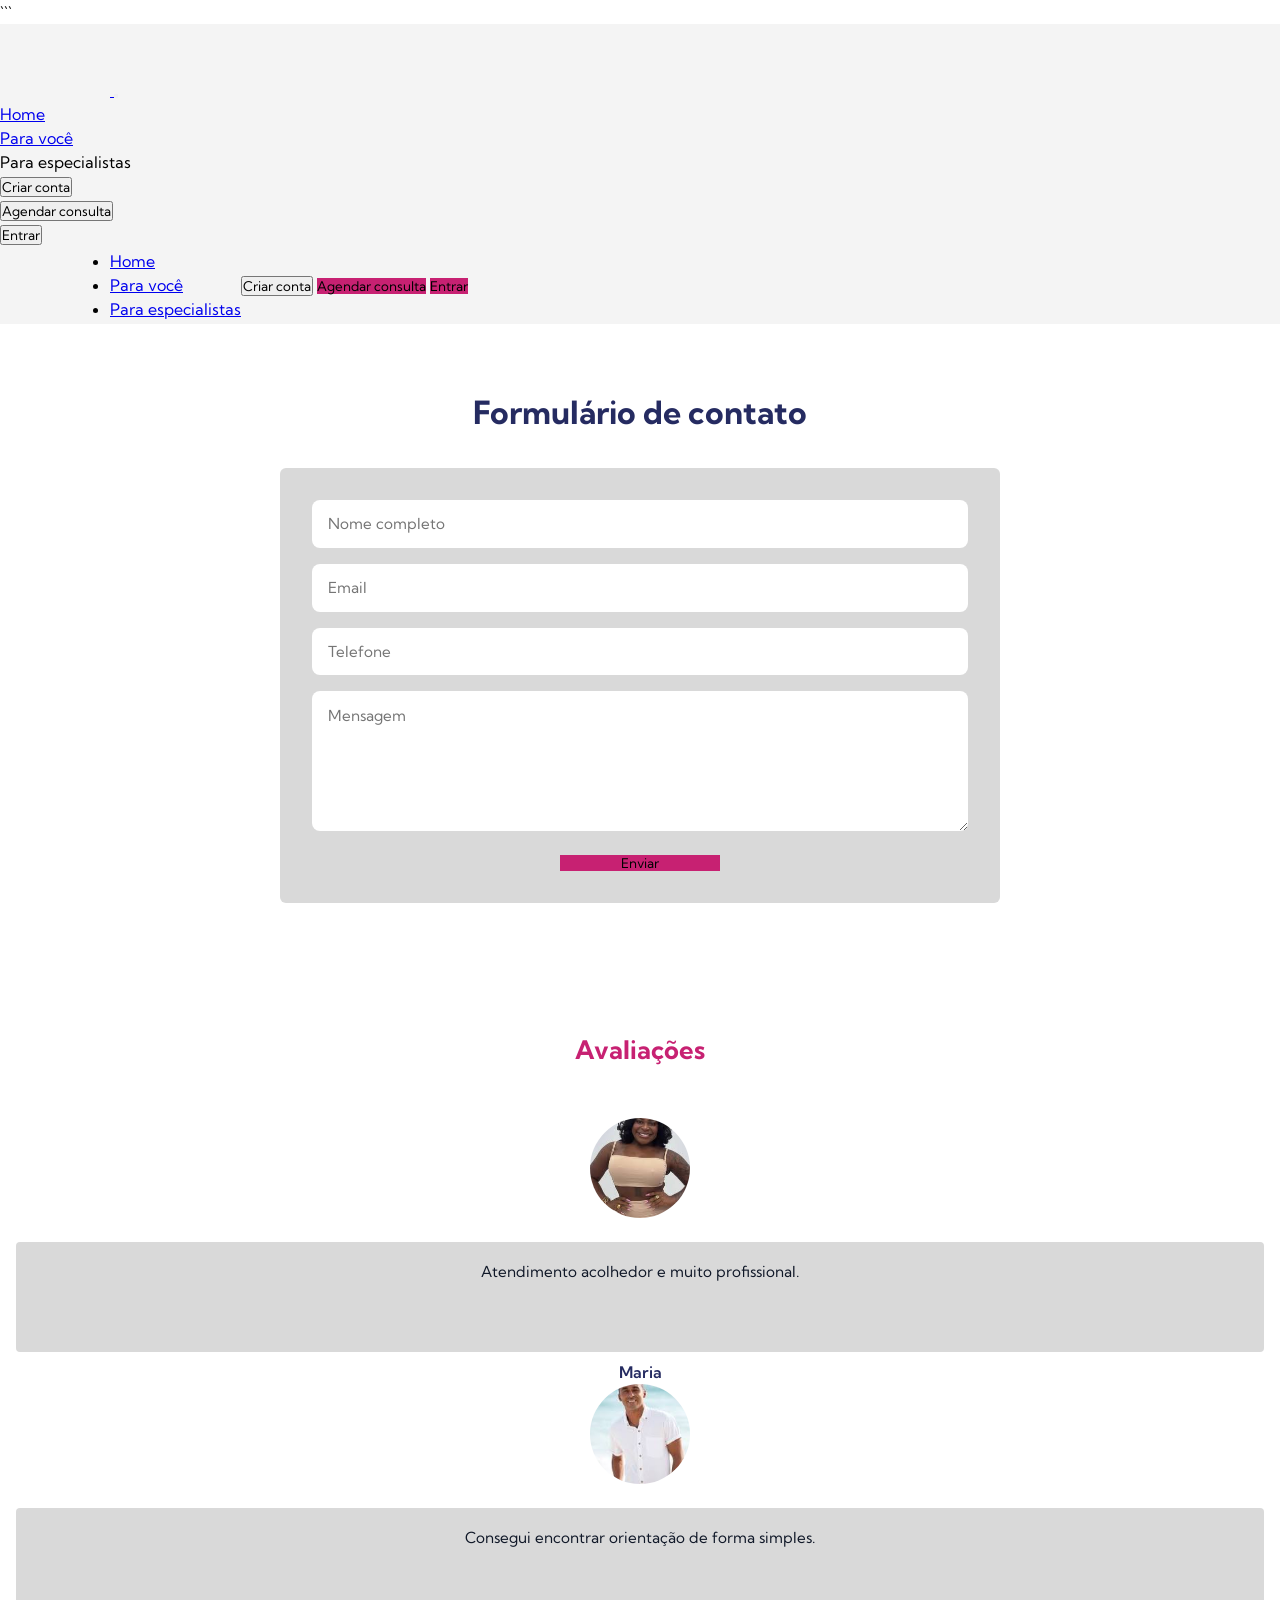
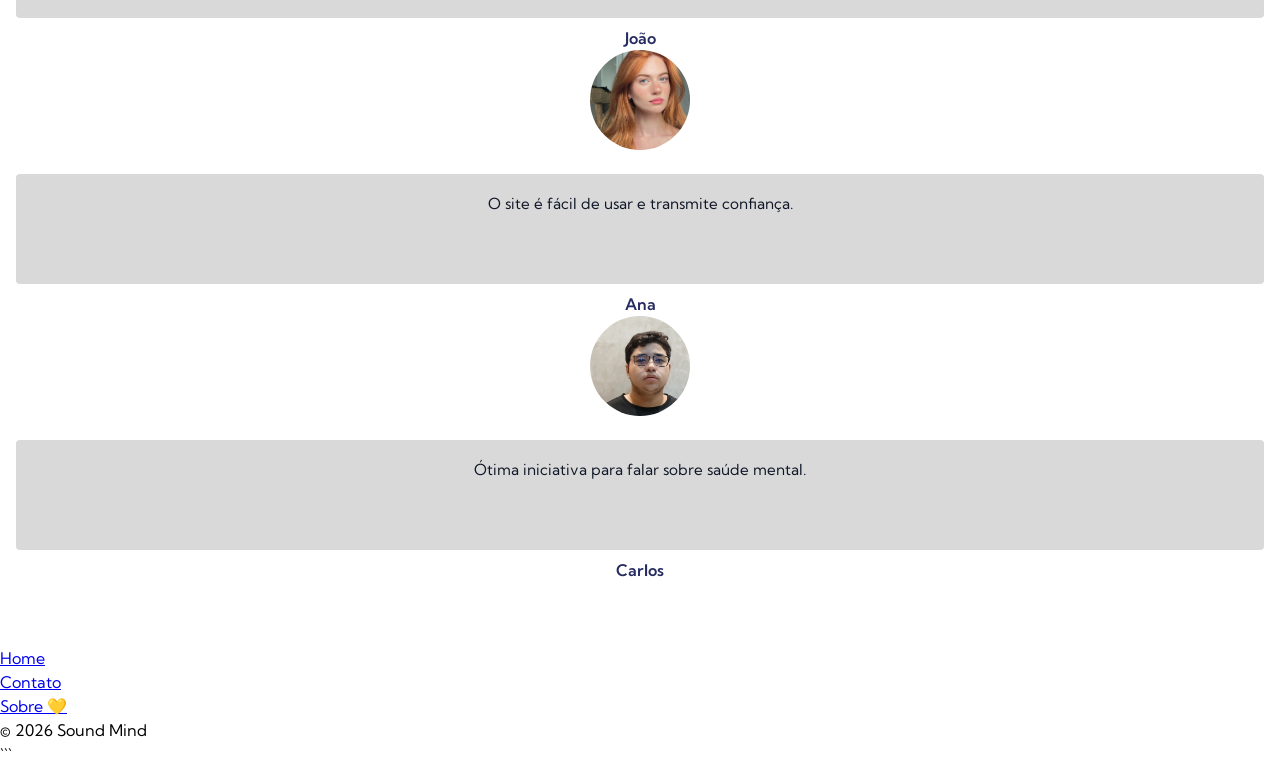
==== commit dbd94a6d: "Merge branch 'master' into larica-georgia" ====
--- a/contato.html
+++ b/contato.html
@@ -1,4 +1,5 @@
 <!DOCTYPE html>
+
 <html lang="pt-br">
 
 <head>
@@ -13,193 +14,193 @@
     <link href="https://fonts.googleapis.com/css2?family=Kumbh+Sans:wght,YOPQ@100..900,300&display=swap"
         rel="stylesheet">
 
-    <link href="https://cdn.jsdelivr.net/npm/bootstrap@5.3.8/dist/css/bootstrap.min.css" rel="stylesheet"
-        integrity="sha384-sRIl4kxILFvY47J16cr9ZwB07vP4J8+LH7qKQnuqkuIAvNWLzeN8tE5YBujZqJLB" crossorigin="anonymous">
 </head>
 
 <body>
 
-    <header class="p-0">
-        <div>
-            <nav class="d-block d-lg-none nav-mobile navbar navbar-expand-lg" aria-label="Eleventh navbar example">
-                <div class="container-fluid">
-                    <a href="index.html" class="d-flex align-items-center mb-2 mb-lg-0 text-dark ">
-                        <svg class="bi me-2" width="110" height="72" role="img" aria-label="Bootstrap">
-                            <use xlink:href="images\logo-sound-mind.svg"></use>
-                        </svg>
-                    </a>
-                    <button class="navbar-toggler" type="button" data-bs-toggle="collapse"
-                        data-bs-target="#navbarsExample09" aria-controls="navbarsExample09" aria-expanded="false"
-                        aria-label="Toggle navigation">
-                        <span class="navbar-toggler-icon"></span>
-                    </button>
-                    <div class="collapse navbar-collapse" id="navbarsExample09">
-                        <ul class="navbar-nav me-auto mb-2 mb-lg-0">
-                            <li class="nav-item">
-                                <a class="nav-link active" aria-current="page" href="#">Home</a>
-                            </li>
-                            <li class="nav-item"><a class="nav-link" href="#">Para você</a></li>
-                            <li class="nav-item">
-                                <a class="nav-link" aria-disabled="true">Para
-                                    especialistas</a>
-                            </li>
-                            <div class="navbar-nav g-5">
-                                <li class="nav-item">
-                                    <button class="nav-link">Criar conta
-                                    </button>
-                                </li>
-                                <li class="nav-item">
-                                    <button class="nav-link">Agendar consulta
-                                    </button>
-                                </li>
-                                <li class="nav-item">
-                                    <button class="nav-link">Entrar
-                                    </button>
-                                </li>
-                            </div>
-
-                        </ul>
-                    </div>
-                </div>
-            </nav>
-            <div class="nav-dsk p-2 justify-content-lg-start">
-                <a href="index.html" class="d-flex align-items-center mb-2 mb-lg-0 text-dark text-decoration-underline">
+```
+<header class="p-0">
+    <div>
+        <nav class="d-block d-lg-none nav-mobile navbar navbar-expand-lg" aria-label="Eleventh navbar example">
+            <div class="container-fluid">
+                <a href="index.html" class="d-flex align-items-center mb-2 mb-lg-0 text-dark ">
                     <svg class="bi me-2" width="110" height="72" role="img" aria-label="Bootstrap">
                         <use xlink:href="images\logo-sound-mind.svg"></use>
                     </svg>
                 </a>
-                <ul class="nav col-12 col-lg-auto me-lg-auto mb-2 justify-content-center mb-md-0">
-                    <li><a href="index.html" class="nav-link px-2 text-black link-custom">Home</a></li>
-                    <li><a href="sobre.html" class="nav-link px-2 text-black link-custom">Para você</a></li>
-                    <li><a href="perfil-profissional.html" class="nav-link px-2 text-black link-custom">Para
-                            especialistas</a></li>
-                </ul>
-                <div class="text-end p-4">
-                    <button type="button" class="btn btn-link text-black link-custom">Criar conta</button>
-                    <button type="button" class="btn btn-primary me-2 btn-custom">
-                        Agendar consulta
+                <button class="navbar-toggler" type="button" data-bs-toggle="collapse"
+                    data-bs-target="#navbarsExample09" aria-controls="navbarsExample09" aria-expanded="false"
+                    aria-label="Toggle navigation">
+                    <span class="navbar-toggler-icon"></span>
+                </button>
+                <div class="collapse navbar-collapse" id="navbarsExample09">
+                    <ul class="navbar-nav me-auto mb-2 mb-lg-0">
+                        <li class="nav-item">
+                            <a class="nav-link active" aria-current="page" href="#">Home</a>
+                        </li>
+                        <li class="nav-item"><a class="nav-link" href="#">Para você</a></li>
+                        <li class="nav-item">
+                            <a class="nav-link" aria-disabled="true">Para
+                                especialistas</a>
+                        </li>
+                        <div class="navbar-nav g-5">
+                            <li class="nav-item">
+                                <button class="nav-link">Criar conta
+                                </button>
+                            </li>
+                            <li class="nav-item">
+                                <button class="nav-link">Agendar consulta
+                                </button>
+                            </li>
+                            <li class="nav-item">
+                                <button class="nav-link">Entrar
+                                </button>
+                            </li>
+                        </div>
+
+                    </ul>
+                </div>
+            </div>
+        </nav>
+        <div class="nav-dsk p-2 justify-content-lg-start">
+            <a href="index.html" class="d-flex align-items-center mb-2 mb-lg-0 text-dark text-decoration-underline">
+                <svg class="bi me-2" width="110" height="72" role="img" aria-label="Bootstrap">
+                    <use xlink:href="images\logo-sound-mind.svg"></use>
+                </svg>
+            </a>
+            <ul class="nav col-12 col-lg-auto me-lg-auto mb-2 justify-content-center mb-md-0">
+                <li><a href="index.html" class="nav-link px-2 text-black link-custom">Home</a></li>
+                <li><a href="sobre.html" class="nav-link px-2 text-black link-custom">Para você</a></li>
+                <li><a href="perfil-profissional.html" class="nav-link px-2 text-black link-custom">Para
+                        especialistas</a></li>
+            </ul>
+            <div class="text-end p-4">
+                <button type="button" class="btn btn-link text-black link-custom">Criar conta</button>
+                <button type="button" class="btn btn-primary me-2 btn-custom">
+                    Agendar consulta
+                </button>
+                <button type="button" class="btn btn-primary btn-custom">Entrar</button>
+            </div>
+        </div>
+    </div>
+</header>
+
+<main>
+
+    <section id="formulario-contato" class="contato-section">
+        <div class="container">
+
+            <h1 class="titulo-contato">
+                Formulário de contato
+            </h1>
+
+            <div class="formulario-contato">
+                <form>
+                    <input type="text" class="form-control" placeholder="Nome completo" required>
+
+                    <input type="email" class="form-control" placeholder="Email" required>
+
+                    <input type="tel" class="form-control" placeholder="Telefone">
+
+                    <textarea class="form-control" placeholder="Mensagem" required></textarea>
+
+                    <button type="submit" class="btn btn-primary btn-custom">
+                        Enviar
                     </button>
-                    <button type="button" class="btn btn-primary btn-custom">Entrar</button>
-                </div>
-            </div>
+                </form>
+            </div>
+
         </div>
-    </header>
-
-    <main>
-
-        <section id="formulario-contato" class="contato-section">
-            <div class="container">
-
-                <h1 class="titulo-contato">
-                    Formulário de contato
-                </h1>
-
-                <div class="formulario-contato">
-                    <form>
-                        <input type="text" class="form-control" placeholder="Nome completo" required>
-
-                        <input type="email" class="form-control" placeholder="Email" required>
-
-                        <input type="tel" class="form-control" placeholder="Telefone">
-
-                        <textarea class="form-control" placeholder="Mensagem" required></textarea>
-
-                        <button type="submit" class="btn btn-primary btn-custom">
-                            Enviar
-                        </button>
-                    </form>
-                </div>
-
-            </div>
-        </section>
-
-        <section class="avaliacoes-section">
-            <div class="container">
-
-                <h2 class="titulo-avaliacoes">
-                    Avaliações
-                </h2>
-
-                <div class="row g-4">
-
-                    <div class="col-12 col-md-6 col-lg-3">
-                        <div class="avaliacao-card">
-                            <div class="avaliacao-img">img</div>
-                            <p>
-                                Atendimento acolhedor e muito profissional.
-                            </p>
-                            <span>Maria</span>
-                        </div>
-                    </div>
-
-                    <div class="col-12 col-md-6 col-lg-3">
-                        <div class="avaliacao-card">
-                            <div class="avaliacao-img">img</div>
-                            <p>
-                                Consegui encontrar orientação de forma simples.
-                            </p>
-                            <span>João</span>
-                        </div>
-                    </div>
-
-                    <div class="col-12 col-md-6 col-lg-3">
-                        <div class="avaliacao-card">
-                            <div class="avaliacao-img">img</div>
-                            <p>
-                                O site é fácil de usar e transmite confiança.
-                            </p>
-                            <span>Ana</span>
-                        </div>
-                    </div>
-
-                    <div class="col-12 col-md-6 col-lg-3">
-                        <div class="avaliacao-card">
-                            <div class="avaliacao-img">img</div>
-                            <p>
-                                Ótima iniciativa para falar sobre saúde mental.
-                            </p>
-                            <span>Carlos</span>
-                        </div>
-                    </div>
-
-                </div>
-
-            </div>
-        </section>
-
-    </main>
-
-    <footer class="py-3 my-4">
-        <ul class="nav justify-content-center border-bottom pb-3 mb-3">
-            <li class="nav-item">
-                <a href="index.html" class="nav-link px-2 text-dark">
-                    Home
-                </a>
-            </li>
-
-            <li class="nav-item">
-                <a href="contato.html" class="nav-link px-2 text-dark">
-                    Contato
-                </a>
-            </li>
-
-            <li class="nav-item">
-                <a href="sobre.html" class="nav-link px-2 text-dark">
-                    Sobre 💛
-                </a>
-            </li>
-        </ul>
-
-        <p class="text-center text-dark">
-            &copy; 2026 Sound Mind
-        </p>
-    </footer>
-
-    <!-- não editar - bootstrap -->
-    <script src="https://cdn.jsdelivr.net/npm/bootstrap@5.3.8/dist/js/bootstrap.bundle.min.js"
-        integrity="sha384-FKyoEForCGlyvwx9Hj09JcYn3nv7wiPVlz7YYwJrWVcXK/BmnVDxM+D2scQbITxI"
-        crossorigin="anonymous"></script>
+    </section>
+
+    <section class="avaliacoes-section">
+        <div class="container">
+
+            <h2 class="titulo-avaliacoes">
+                Avaliações
+            </h2>
+
+            <div class="row g-4">
+
+                <div class="col-12 col-md-6 col-lg-3">
+                    <div class="avaliacao-card">
+                        <img src="images/maria.jpg" alt="Foto de Maria" class="avaliacao-img">
+                        <p>
+                            Atendimento acolhedor e muito profissional.
+                        </p>
+                        <span>Maria</span>
+                    </div>
+                </div>
+
+                <div class="col-12 col-md-6 col-lg-3">
+                    <div class="avaliacao-card">
+                        <img src="images/joao.jpg" alt="Foto de João" class="avaliacao-img">
+                        <p>
+                            Consegui encontrar orientação de forma simples.
+                        </p>
+                        <span>João</span>
+                    </div>
+                </div>
+
+                <div class="col-12 col-md-6 col-lg-3">
+                    <div class="avaliacao-card">
+                        <img src="images/ana.jpg" alt="Foto de Ana" class="avaliacao-img">
+                        <p>
+                            O site é fácil de usar e transmite confiança.
+                        </p>
+                        <span>Ana</span>
+                    </div>
+                </div>
+
+                <div class="col-12 col-md-6 col-lg-3">
+                    <div class="avaliacao-card">
+                        <img src="images/carlos.jpg" alt="Foto de Carlos" class="avaliacao-img">
+                        <p>
+                            Ótima iniciativa para falar sobre saúde mental.
+                        </p>
+                        <span>Carlos</span>
+                    </div>
+                </div>
+
+            </div>
+
+        </div>
+    </section>
+
+</main>
+
+<footer class="py-3 my-4">
+    <ul class="nav justify-content-center border-bottom pb-3 mb-3">
+        <li class="nav-item">
+            <a href="index.html" class="nav-link px-2 text-dark">
+                Home
+            </a>
+        </li>
+
+        <li class="nav-item">
+            <a href="contato.html" class="nav-link px-2 text-dark">
+                Contato
+            </a>
+        </li>
+
+        <li class="nav-item">
+            <a href="sobre.html" class="nav-link px-2 text-dark">
+                Sobre 💛
+            </a>
+        </li>
+    </ul>
+
+    <p class="text-center text-dark">
+        &copy; 2026 Sound Mind
+    </p>
+</footer>
+
+<!-- não editar - bootstrap -->
+<script src="https://cdn.jsdelivr.net/npm/bootstrap@5.3.8/dist/js/bootstrap.bundle.min.js"
+    integrity="sha384-FKyoEForCGlyvwx9Hj09JcYn3nv7wiPVlz7YYwJrWVcXK/BmnVDxM+D2scQbITxI"
+    crossorigin="anonymous"></script>
+```
 
 </body>
 
-</html>+</html>
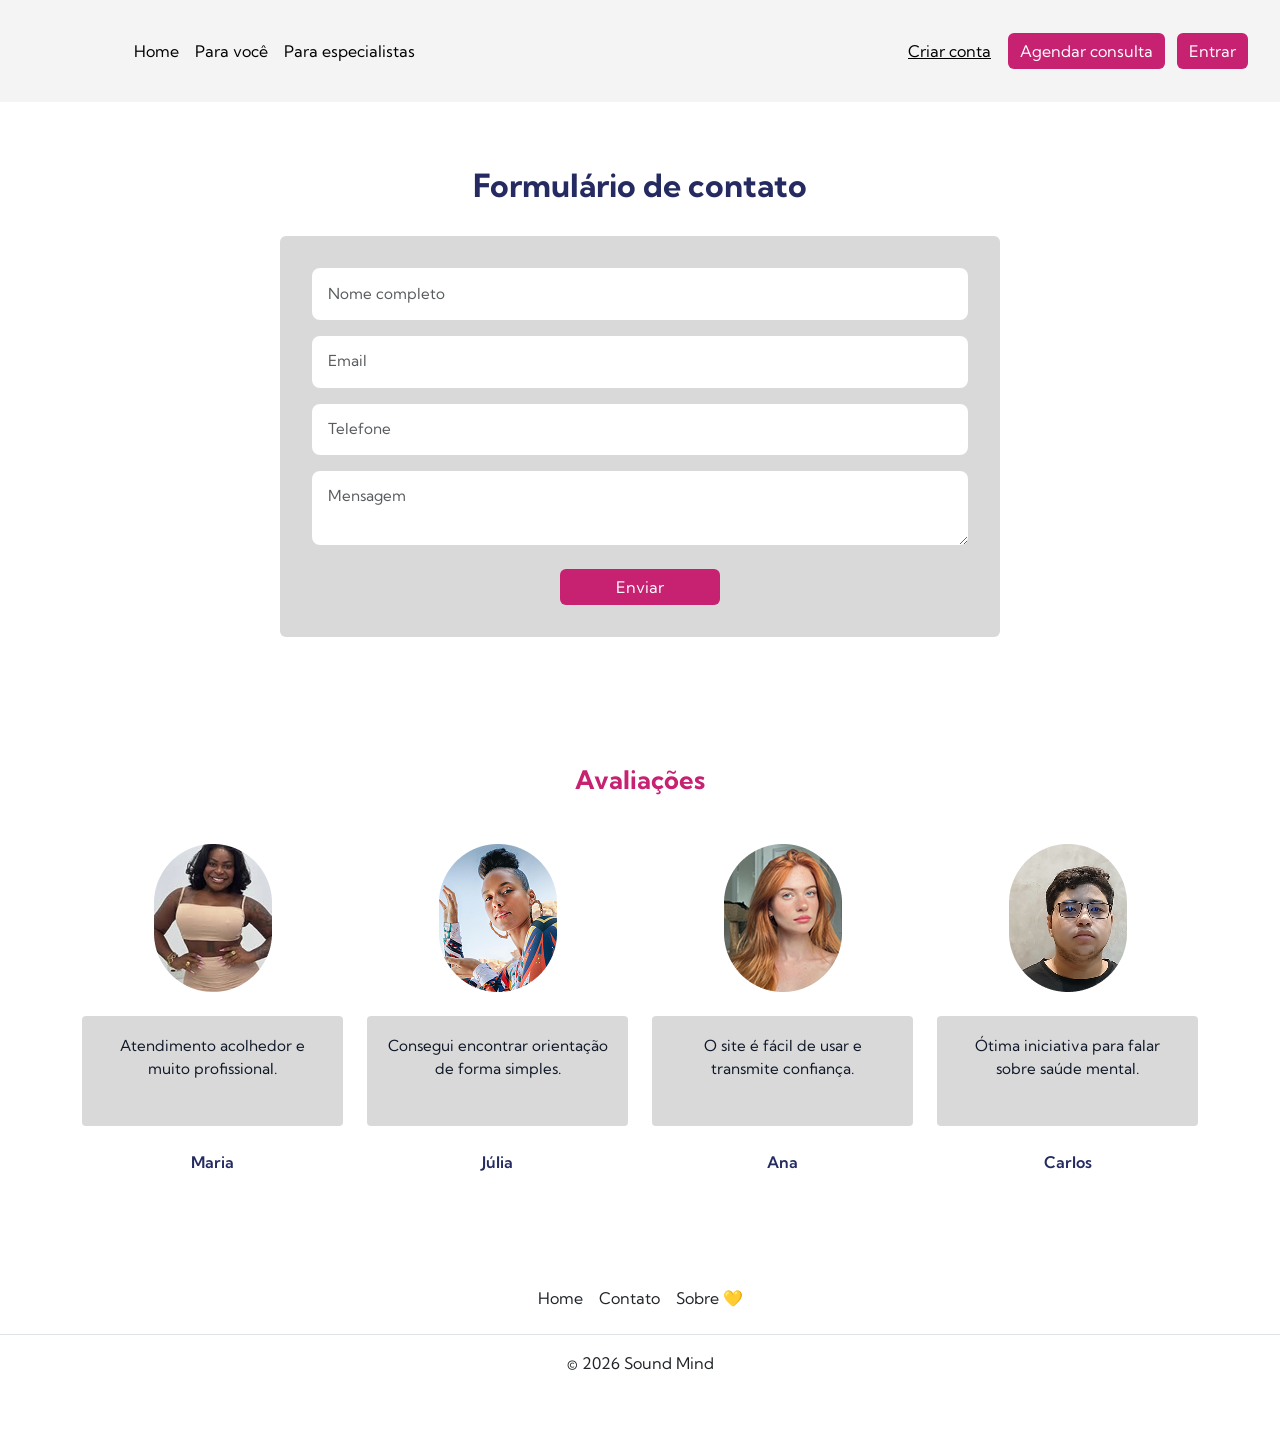
==== commit 2f8efd0d: "Corrige quebra no contato" ====
--- a/contato.html
+++ b/contato.html
@@ -7,18 +7,23 @@
     <meta name="viewport" content="width=device-width, initial-scale=1.0">
     <title>Contato | Sound Mind</title>
 
-    <link rel="stylesheet" href="css/style.css">
-    <link rel="stylesheet" href="css/media-queries.css" media="(max-width:1400px)">
-    <link rel="preconnect" href="https://fonts.googleapis.com">
-    <link rel="preconnect" href="https://fonts.gstatic.com" crossorigin>
-    <link href="https://fonts.googleapis.com/css2?family=Kumbh+Sans:wght,YOPQ@100..900,300&display=swap"
-        rel="stylesheet">
+
+<link rel="stylesheet" href="css/style.css">
+<link rel="stylesheet" href="css/reset-root.css">
+<link rel="stylesheet" href="css/media-queries.css" media="(max-width:1400px)">
+<link rel="preconnect" href="https://fonts.googleapis.com">
+<link rel="preconnect" href="https://fonts.gstatic.com" crossorigin>
+<link href="https://fonts.googleapis.com/css2?family=Kumbh+Sans:wght,YOPQ@100..900,300&display=swap"
+    rel="stylesheet">
+
+<link href="https://cdn.jsdelivr.net/npm/bootstrap@5.3.8/dist/css/bootstrap.min.css" rel="stylesheet"
+    integrity="sha384-sRIl4kxILFvY47J16cr9ZwB07vP4J8+LH7qKQnuqkuIAvNWLzeN8tE5YBujZqJLB" crossorigin="anonymous">
+
 
 </head>
 
 <body>
 
-```
 <header class="p-0">
     <div>
         <nav class="d-block d-lg-none nav-mobile navbar navbar-expand-lg" aria-label="Eleventh navbar example">
@@ -70,7 +75,7 @@
             </a>
             <ul class="nav col-12 col-lg-auto me-lg-auto mb-2 justify-content-center mb-md-0">
                 <li><a href="index.html" class="nav-link px-2 text-black link-custom">Home</a></li>
-                <li><a href="sobre.html" class="nav-link px-2 text-black link-custom">Para você</a></li>
+                <li><a href="#" class="nav-link px-2 text-black link-custom">Para você</a></li>
                 <li><a href="perfil-profissional.html" class="nav-link px-2 text-black link-custom">Para
                         especialistas</a></li>
             </ul>
@@ -124,7 +129,7 @@
 
                 <div class="col-12 col-md-6 col-lg-3">
                     <div class="avaliacao-card">
-                        <img src="images/maria.jpg" alt="Foto de Maria" class="avaliacao-img">
+                        <img src="images/maria-1.png" alt="Foto de Maria" class="avaliacao-img">
                         <p>
                             Atendimento acolhedor e muito profissional.
                         </p>
@@ -134,17 +139,17 @@
 
                 <div class="col-12 col-md-6 col-lg-3">
                     <div class="avaliacao-card">
-                        <img src="images/joao.jpg" alt="Foto de João" class="avaliacao-img">
+                        <img src="images/julia-2.png" alt="Foto de Julia" class="avaliacao-img">
                         <p>
                             Consegui encontrar orientação de forma simples.
                         </p>
-                        <span>João</span>
-                    </div>
-                </div>
-
-                <div class="col-12 col-md-6 col-lg-3">
-                    <div class="avaliacao-card">
-                        <img src="images/ana.jpg" alt="Foto de Ana" class="avaliacao-img">
+                        <span>Júlia</span>
+                    </div>
+                </div>
+
+                <div class="col-12 col-md-6 col-lg-3">
+                    <div class="avaliacao-card">
+                        <img src="images/ana-1.png" alt="Foto de Ana" class="avaliacao-img">
                         <p>
                             O site é fácil de usar e transmite confiança.
                         </p>
@@ -154,7 +159,7 @@
 
                 <div class="col-12 col-md-6 col-lg-3">
                     <div class="avaliacao-card">
-                        <img src="images/carlos.jpg" alt="Foto de Carlos" class="avaliacao-img">
+                        <img src="images/carlos-1.png" alt="Foto de Carlos" class="avaliacao-img">
                         <p>
                             Ótima iniciativa para falar sobre saúde mental.
                         </p>
@@ -199,7 +204,6 @@
 <script src="https://cdn.jsdelivr.net/npm/bootstrap@5.3.8/dist/js/bootstrap.bundle.min.js"
     integrity="sha384-FKyoEForCGlyvwx9Hj09JcYn3nv7wiPVlz7YYwJrWVcXK/BmnVDxM+D2scQbITxI"
     crossorigin="anonymous"></script>
-```
 
 </body>
 
--- a/css/style.css
+++ b/css/style.css
@@ -203,12 +203,13 @@
 }
 
 .avaliacao-img {
-    width: 100px;
-    height: 100px;
-    border-radius: 50%;
-    object-fit: cover;
-    display: block;
+    background-color: none;
     margin: 0 auto 1.5rem;
+    display: flex;
+    align-items: center;
+    justify-content: center;
+    font-size: 0.85rem;
+    color: var(--cor-texto);
 }
 
 .avaliacao-card p {
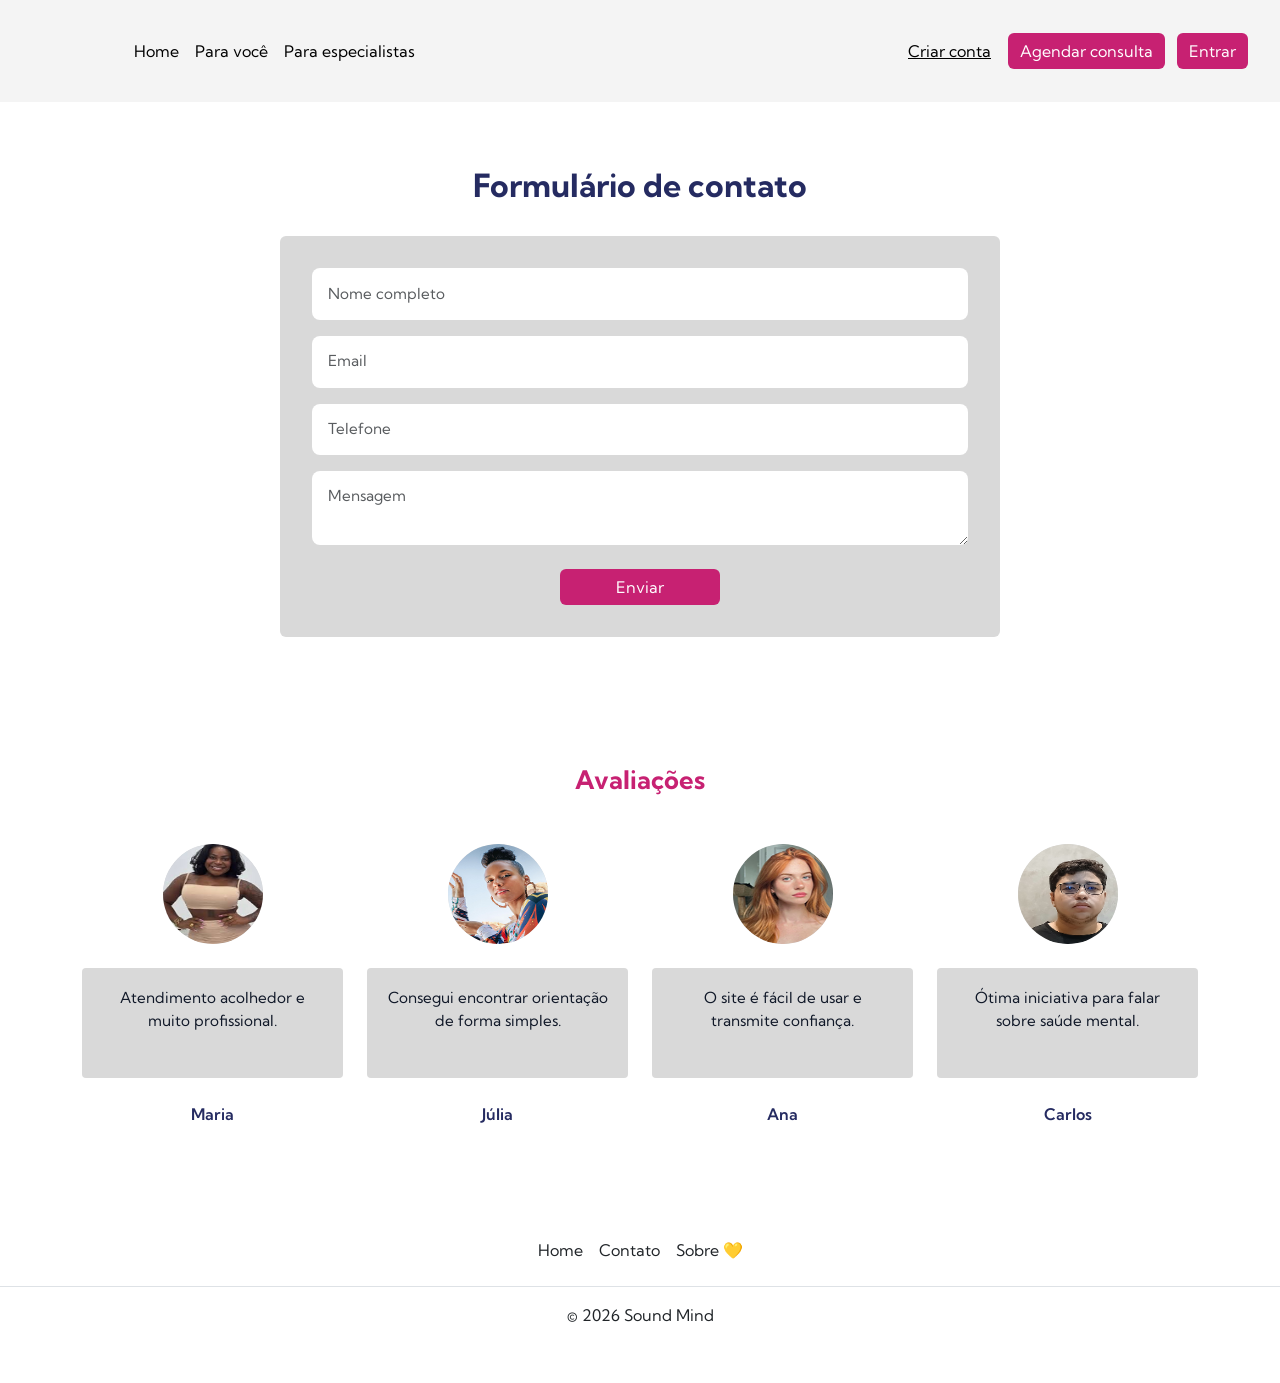
==== commit 59506a8b: "Merge branch 'master' of https://github.com/larigeorgia/sound-mind-ifce" ====
--- a/contato.html
+++ b/contato.html
@@ -7,14 +7,12 @@
     <meta name="viewport" content="width=device-width, initial-scale=1.0">
     <title>Contato | Sound Mind</title>
 
-
-<link rel="stylesheet" href="css/style.css">
-<link rel="stylesheet" href="css/reset-root.css">
-<link rel="stylesheet" href="css/media-queries.css" media="(max-width:1400px)">
-<link rel="preconnect" href="https://fonts.googleapis.com">
-<link rel="preconnect" href="https://fonts.gstatic.com" crossorigin>
-<link href="https://fonts.googleapis.com/css2?family=Kumbh+Sans:wght,YOPQ@100..900,300&display=swap"
-    rel="stylesheet">
+    <link rel="stylesheet" href="css/style.css">
+    <link rel="stylesheet" href="css/media-queries.css" media="(max-width:1400px)">
+    <link rel="preconnect" href="https://fonts.googleapis.com">
+    <link rel="preconnect" href="https://fonts.gstatic.com" crossorigin>
+    <link href="https://fonts.googleapis.com/css2?family=Kumbh+Sans:wght,YOPQ@100..900,300&display=swap"
+        rel="stylesheet">
 
 <link href="https://cdn.jsdelivr.net/npm/bootstrap@5.3.8/dist/css/bootstrap.min.css" rel="stylesheet"
     integrity="sha384-sRIl4kxILFvY47J16cr9ZwB07vP4J8+LH7qKQnuqkuIAvNWLzeN8tE5YBujZqJLB" crossorigin="anonymous">
--- a/css/style.css
+++ b/css/style.css
@@ -203,13 +203,11 @@
 }
 
 .avaliacao-img {
-    background-color: none;
+    width: 100px;
+    height: 100px;
+    background-color: #d9d9d9;
+    border-radius: 50%;
     margin: 0 auto 1.5rem;
-    display: flex;
-    align-items: center;
-    justify-content: center;
-    font-size: 0.85rem;
-    color: var(--cor-texto);
 }
 
 .avaliacao-card p {
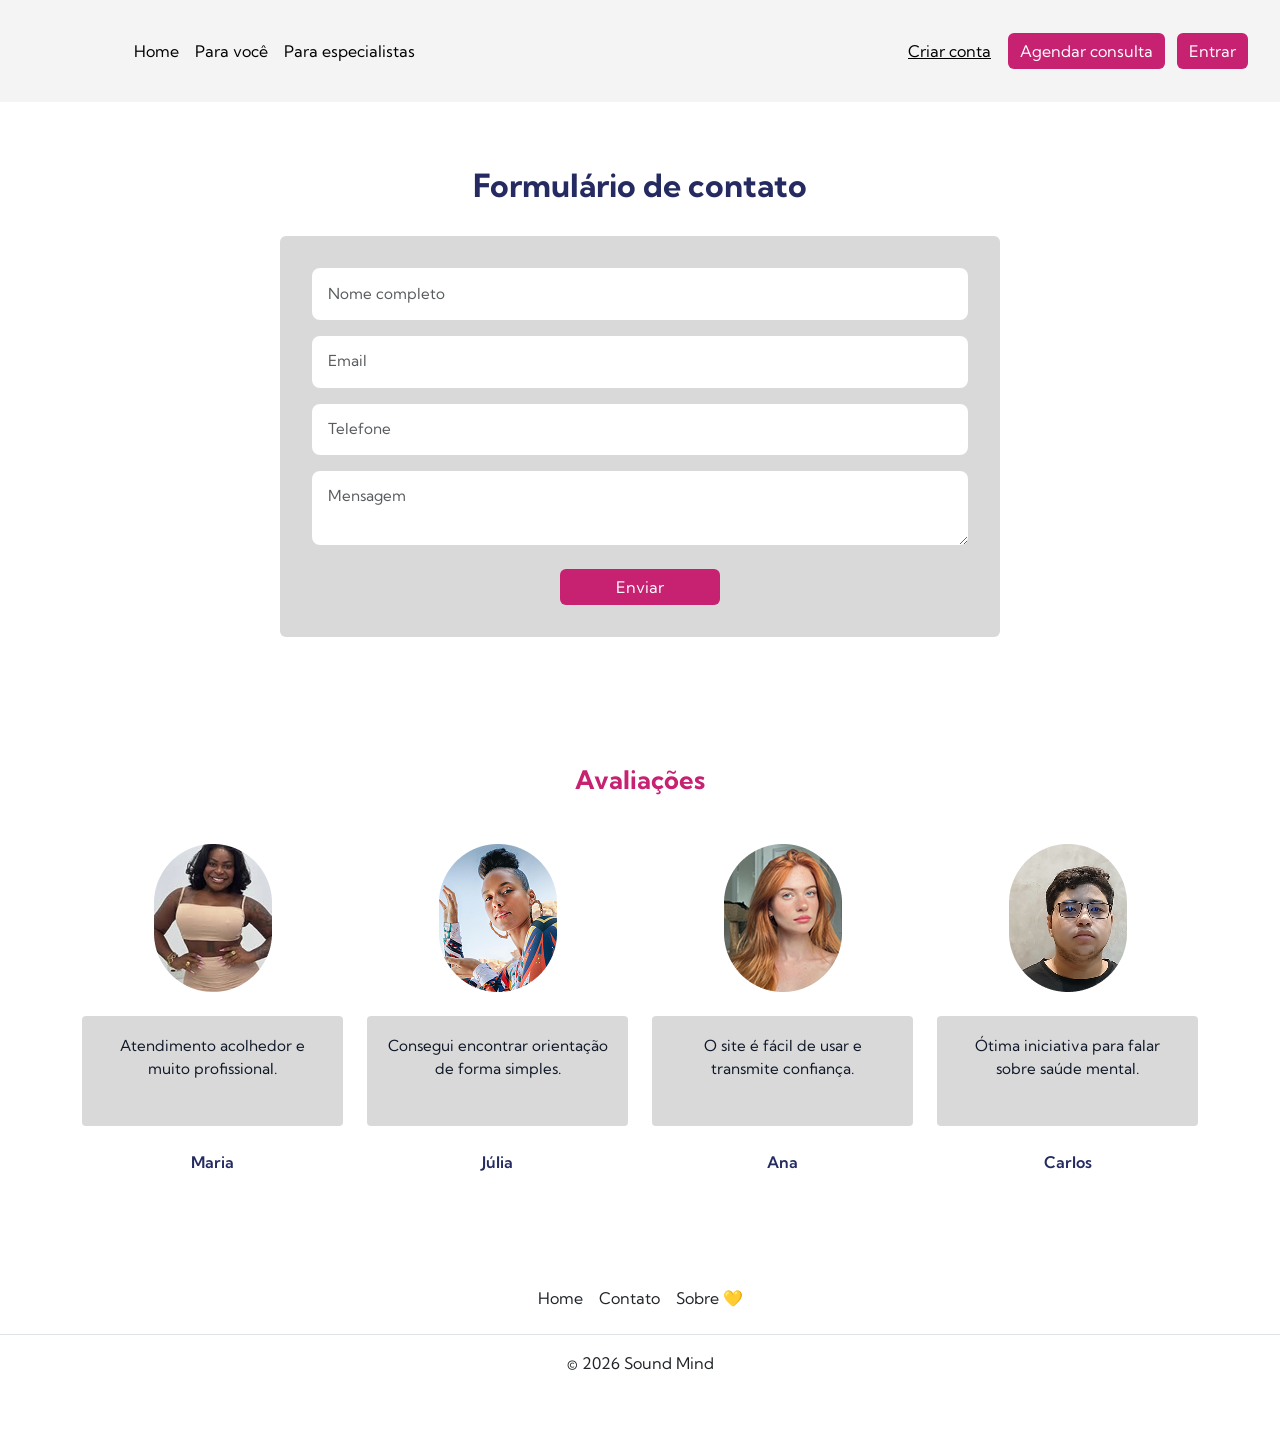
==== commit 90a25bf7: "Resolve conflito no contato" ====
--- a/contato.html
+++ b/contato.html
@@ -14,195 +14,195 @@
     <link href="https://fonts.googleapis.com/css2?family=Kumbh+Sans:wght,YOPQ@100..900,300&display=swap"
         rel="stylesheet">
 
-<link href="https://cdn.jsdelivr.net/npm/bootstrap@5.3.8/dist/css/bootstrap.min.css" rel="stylesheet"
-    integrity="sha384-sRIl4kxILFvY47J16cr9ZwB07vP4J8+LH7qKQnuqkuIAvNWLzeN8tE5YBujZqJLB" crossorigin="anonymous">
+    <link href="https://cdn.jsdelivr.net/npm/bootstrap@5.3.8/dist/css/bootstrap.min.css" rel="stylesheet"
+        integrity="sha384-sRIl4kxILFvY47J16cr9ZwB07vP4J8+LH7qKQnuqkuIAvNWLzeN8tE5YBujZqJLB" crossorigin="anonymous">
 
 
 </head>
 
 <body>
 
-<header class="p-0">
-    <div>
-        <nav class="d-block d-lg-none nav-mobile navbar navbar-expand-lg" aria-label="Eleventh navbar example">
-            <div class="container-fluid">
-                <a href="index.html" class="d-flex align-items-center mb-2 mb-lg-0 text-dark ">
+    <header class="p-0">
+        <div>
+            <nav class="d-block d-lg-none nav-mobile navbar navbar-expand-lg" aria-label="Eleventh navbar example">
+                <div class="container-fluid">
+                    <a href="index.html" class="d-flex align-items-center mb-2 mb-lg-0 text-dark ">
+                        <svg class="bi me-2" width="110" height="72" role="img" aria-label="Bootstrap">
+                            <use xlink:href="images\logo-sound-mind.svg"></use>
+                        </svg>
+                    </a>
+                    <button class="navbar-toggler" type="button" data-bs-toggle="collapse"
+                        data-bs-target="#navbarsExample09" aria-controls="navbarsExample09" aria-expanded="false"
+                        aria-label="Toggle navigation">
+                        <span class="navbar-toggler-icon"></span>
+                    </button>
+                    <div class="collapse navbar-collapse" id="navbarsExample09">
+                        <ul class="navbar-nav me-auto mb-2 mb-lg-0">
+                            <li class="nav-item">
+                                <a class="nav-link active" aria-current="page" href="#">Home</a>
+                            </li>
+                            <li class="nav-item"><a class="nav-link" href="#">Para você</a></li>
+                            <li class="nav-item">
+                                <a class="nav-link" aria-disabled="true">Para
+                                    especialistas</a>
+                            </li>
+                            <div class="navbar-nav g-5">
+                                <li class="nav-item">
+                                    <button class="nav-link">Criar conta
+                                    </button>
+                                </li>
+                                <li class="nav-item">
+                                    <button class="nav-link">Agendar consulta
+                                    </button>
+                                </li>
+                                <li class="nav-item">
+                                    <button class="nav-link">Entrar
+                                    </button>
+                                </li>
+                            </div>
+
+                        </ul>
+                    </div>
+                </div>
+            </nav>
+            <div class="nav-dsk p-2 justify-content-lg-start">
+                <a href="index.html" class="d-flex align-items-center mb-2 mb-lg-0 text-dark text-decoration-underline">
                     <svg class="bi me-2" width="110" height="72" role="img" aria-label="Bootstrap">
                         <use xlink:href="images\logo-sound-mind.svg"></use>
                     </svg>
                 </a>
-                <button class="navbar-toggler" type="button" data-bs-toggle="collapse"
-                    data-bs-target="#navbarsExample09" aria-controls="navbarsExample09" aria-expanded="false"
-                    aria-label="Toggle navigation">
-                    <span class="navbar-toggler-icon"></span>
-                </button>
-                <div class="collapse navbar-collapse" id="navbarsExample09">
-                    <ul class="navbar-nav me-auto mb-2 mb-lg-0">
-                        <li class="nav-item">
-                            <a class="nav-link active" aria-current="page" href="#">Home</a>
-                        </li>
-                        <li class="nav-item"><a class="nav-link" href="#">Para você</a></li>
-                        <li class="nav-item">
-                            <a class="nav-link" aria-disabled="true">Para
-                                especialistas</a>
-                        </li>
-                        <div class="navbar-nav g-5">
-                            <li class="nav-item">
-                                <button class="nav-link">Criar conta
-                                </button>
-                            </li>
-                            <li class="nav-item">
-                                <button class="nav-link">Agendar consulta
-                                </button>
-                            </li>
-                            <li class="nav-item">
-                                <button class="nav-link">Entrar
-                                </button>
-                            </li>
-                        </div>
-
-                    </ul>
-                </div>
-            </div>
-        </nav>
-        <div class="nav-dsk p-2 justify-content-lg-start">
-            <a href="index.html" class="d-flex align-items-center mb-2 mb-lg-0 text-dark text-decoration-underline">
-                <svg class="bi me-2" width="110" height="72" role="img" aria-label="Bootstrap">
-                    <use xlink:href="images\logo-sound-mind.svg"></use>
-                </svg>
-            </a>
-            <ul class="nav col-12 col-lg-auto me-lg-auto mb-2 justify-content-center mb-md-0">
-                <li><a href="index.html" class="nav-link px-2 text-black link-custom">Home</a></li>
-                <li><a href="#" class="nav-link px-2 text-black link-custom">Para você</a></li>
-                <li><a href="perfil-profissional.html" class="nav-link px-2 text-black link-custom">Para
-                        especialistas</a></li>
-            </ul>
-            <div class="text-end p-4">
-                <button type="button" class="btn btn-link text-black link-custom">Criar conta</button>
-                <button type="button" class="btn btn-primary me-2 btn-custom">
-                    Agendar consulta
-                </button>
-                <button type="button" class="btn btn-primary btn-custom">Entrar</button>
+                <ul class="nav col-12 col-lg-auto me-lg-auto mb-2 justify-content-center mb-md-0">
+                    <li><a href="index.html" class="nav-link px-2 text-black link-custom">Home</a></li>
+                    <li><a href="#" class="nav-link px-2 text-black link-custom">Para você</a></li>
+                    <li><a href="perfil-profissional.html" class="nav-link px-2 text-black link-custom">Para
+                            especialistas</a></li>
+                </ul>
+                <div class="text-end p-4">
+                    <button type="button" class="btn btn-link text-black link-custom">Criar conta</button>
+                    <button type="button" class="btn btn-primary me-2 btn-custom">
+                        Agendar consulta
+                    </button>
+                    <button type="button" class="btn btn-primary btn-custom">Entrar</button>
+                </div>
             </div>
         </div>
-    </div>
-</header>
-
-<main>
-
-    <section id="formulario-contato" class="contato-section">
-        <div class="container">
-
-            <h1 class="titulo-contato">
-                Formulário de contato
-            </h1>
-
-            <div class="formulario-contato">
-                <form>
-                    <input type="text" class="form-control" placeholder="Nome completo" required>
-
-                    <input type="email" class="form-control" placeholder="Email" required>
-
-                    <input type="tel" class="form-control" placeholder="Telefone">
-
-                    <textarea class="form-control" placeholder="Mensagem" required></textarea>
-
-                    <button type="submit" class="btn btn-primary btn-custom">
-                        Enviar
-                    </button>
-                </form>
+    </header>
+
+    <main>
+
+        <section id="formulario-contato" class="contato-section">
+            <div class="container">
+
+                <h1 class="titulo-contato">
+                    Formulário de contato
+                </h1>
+
+                <div class="formulario-contato">
+                    <form>
+                        <input type="text" class="form-control" placeholder="Nome completo" required>
+
+                        <input type="email" class="form-control" placeholder="Email" required>
+
+                        <input type="tel" class="form-control" placeholder="Telefone">
+
+                        <textarea class="form-control" placeholder="Mensagem" required></textarea>
+
+                        <button type="submit" class="btn btn-primary btn-custom">
+                            Enviar
+                        </button>
+                    </form>
+                </div>
+
             </div>
-
-        </div>
-    </section>
-
-    <section class="avaliacoes-section">
-        <div class="container">
-
-            <h2 class="titulo-avaliacoes">
-                Avaliações
-            </h2>
-
-            <div class="row g-4">
-
-                <div class="col-12 col-md-6 col-lg-3">
-                    <div class="avaliacao-card">
-                        <img src="images/maria-1.png" alt="Foto de Maria" class="avaliacao-img">
-                        <p>
-                            Atendimento acolhedor e muito profissional.
-                        </p>
-                        <span>Maria</span>
-                    </div>
-                </div>
-
-                <div class="col-12 col-md-6 col-lg-3">
-                    <div class="avaliacao-card">
-                        <img src="images/julia-2.png" alt="Foto de Julia" class="avaliacao-img">
-                        <p>
-                            Consegui encontrar orientação de forma simples.
-                        </p>
-                        <span>Júlia</span>
-                    </div>
-                </div>
-
-                <div class="col-12 col-md-6 col-lg-3">
-                    <div class="avaliacao-card">
-                        <img src="images/ana-1.png" alt="Foto de Ana" class="avaliacao-img">
-                        <p>
-                            O site é fácil de usar e transmite confiança.
-                        </p>
-                        <span>Ana</span>
-                    </div>
-                </div>
-
-                <div class="col-12 col-md-6 col-lg-3">
-                    <div class="avaliacao-card">
-                        <img src="images/carlos-1.png" alt="Foto de Carlos" class="avaliacao-img">
-                        <p>
-                            Ótima iniciativa para falar sobre saúde mental.
-                        </p>
-                        <span>Carlos</span>
-                    </div>
+        </section>
+
+        <section class="avaliacoes-section">
+            <div class="container">
+
+                <h2 class="titulo-avaliacoes">
+                    Avaliações
+                </h2>
+
+                <div class="row g-4">
+
+                    <div class="col-12 col-md-6 col-lg-3">
+                        <div class="avaliacao-card">
+                            <img src="images/maria-1.png" alt="Foto de Maria" class="avaliacao-img">
+                            <p>
+                                Atendimento acolhedor e muito profissional.
+                            </p>
+                            <span>Maria</span>
+                        </div>
+                    </div>
+
+                    <div class="col-12 col-md-6 col-lg-3">
+                        <div class="avaliacao-card">
+                            <img src="images/julia-2.png" alt="Foto de Julia" class="avaliacao-img">
+                            <p>
+                                Consegui encontrar orientação de forma simples.
+                            </p>
+                            <span>Júlia</span>
+                        </div>
+                    </div>
+
+                    <div class="col-12 col-md-6 col-lg-3">
+                        <div class="avaliacao-card">
+                            <img src="images/ana-1.png" alt="Foto de Ana" class="avaliacao-img">
+                            <p>
+                                O site é fácil de usar e transmite confiança.
+                            </p>
+                            <span>Ana</span>
+                        </div>
+                    </div>
+
+                    <div class="col-12 col-md-6 col-lg-3">
+                        <div class="avaliacao-card">
+                            <img src="images/carlos-1.png" alt="Foto de Carlos" class="avaliacao-img">
+                            <p>
+                                Ótima iniciativa para falar sobre saúde mental.
+                            </p>
+                            <span>Carlos</span>
+                        </div>
+                    </div>
+
                 </div>
 
             </div>
-
-        </div>
-    </section>
-
-</main>
-
-<footer class="py-3 my-4">
-    <ul class="nav justify-content-center border-bottom pb-3 mb-3">
-        <li class="nav-item">
-            <a href="index.html" class="nav-link px-2 text-dark">
-                Home
-            </a>
-        </li>
-
-        <li class="nav-item">
-            <a href="contato.html" class="nav-link px-2 text-dark">
-                Contato
-            </a>
-        </li>
-
-        <li class="nav-item">
-            <a href="sobre.html" class="nav-link px-2 text-dark">
-                Sobre 💛
-            </a>
-        </li>
-    </ul>
-
-    <p class="text-center text-dark">
-        &copy; 2026 Sound Mind
-    </p>
-</footer>
-
-<!-- não editar - bootstrap -->
-<script src="https://cdn.jsdelivr.net/npm/bootstrap@5.3.8/dist/js/bootstrap.bundle.min.js"
-    integrity="sha384-FKyoEForCGlyvwx9Hj09JcYn3nv7wiPVlz7YYwJrWVcXK/BmnVDxM+D2scQbITxI"
-    crossorigin="anonymous"></script>
+        </section>
+
+    </main>
+
+    <footer class="py-3 my-4">
+        <ul class="nav justify-content-center border-bottom pb-3 mb-3">
+            <li class="nav-item">
+                <a href="index.html" class="nav-link px-2 text-dark">
+                    Home
+                </a>
+            </li>
+
+            <li class="nav-item">
+                <a href="contato.html" class="nav-link px-2 text-dark">
+                    Contato
+                </a>
+            </li>
+
+            <li class="nav-item">
+                <a href="sobre.html" class="nav-link px-2 text-dark">
+                    Sobre 💛
+                </a>
+            </li>
+        </ul>
+
+        <p class="text-center text-dark">
+            &copy; 2026 Sound Mind
+        </p>
+    </footer>
+
+    <!-- não editar - bootstrap -->
+    <script src="https://cdn.jsdelivr.net/npm/bootstrap@5.3.8/dist/js/bootstrap.bundle.min.js"
+        integrity="sha384-FKyoEForCGlyvwx9Hj09JcYn3nv7wiPVlz7YYwJrWVcXK/BmnVDxM+D2scQbITxI"
+        crossorigin="anonymous"></script>
 
 </body>
 
-</html>
+</html>
--- a/css/style.css
+++ b/css/style.css
@@ -203,11 +203,13 @@
 }
 
 .avaliacao-img {
-    width: 100px;
-    height: 100px;
-    background-color: #d9d9d9;
-    border-radius: 50%;
+    background-color: none;
     margin: 0 auto 1.5rem;
+    display: flex;
+    align-items: center;
+    justify-content: center;
+    font-size: 0.85rem;
+    color: var(--cor-texto);
 }
 
 .avaliacao-card p {
